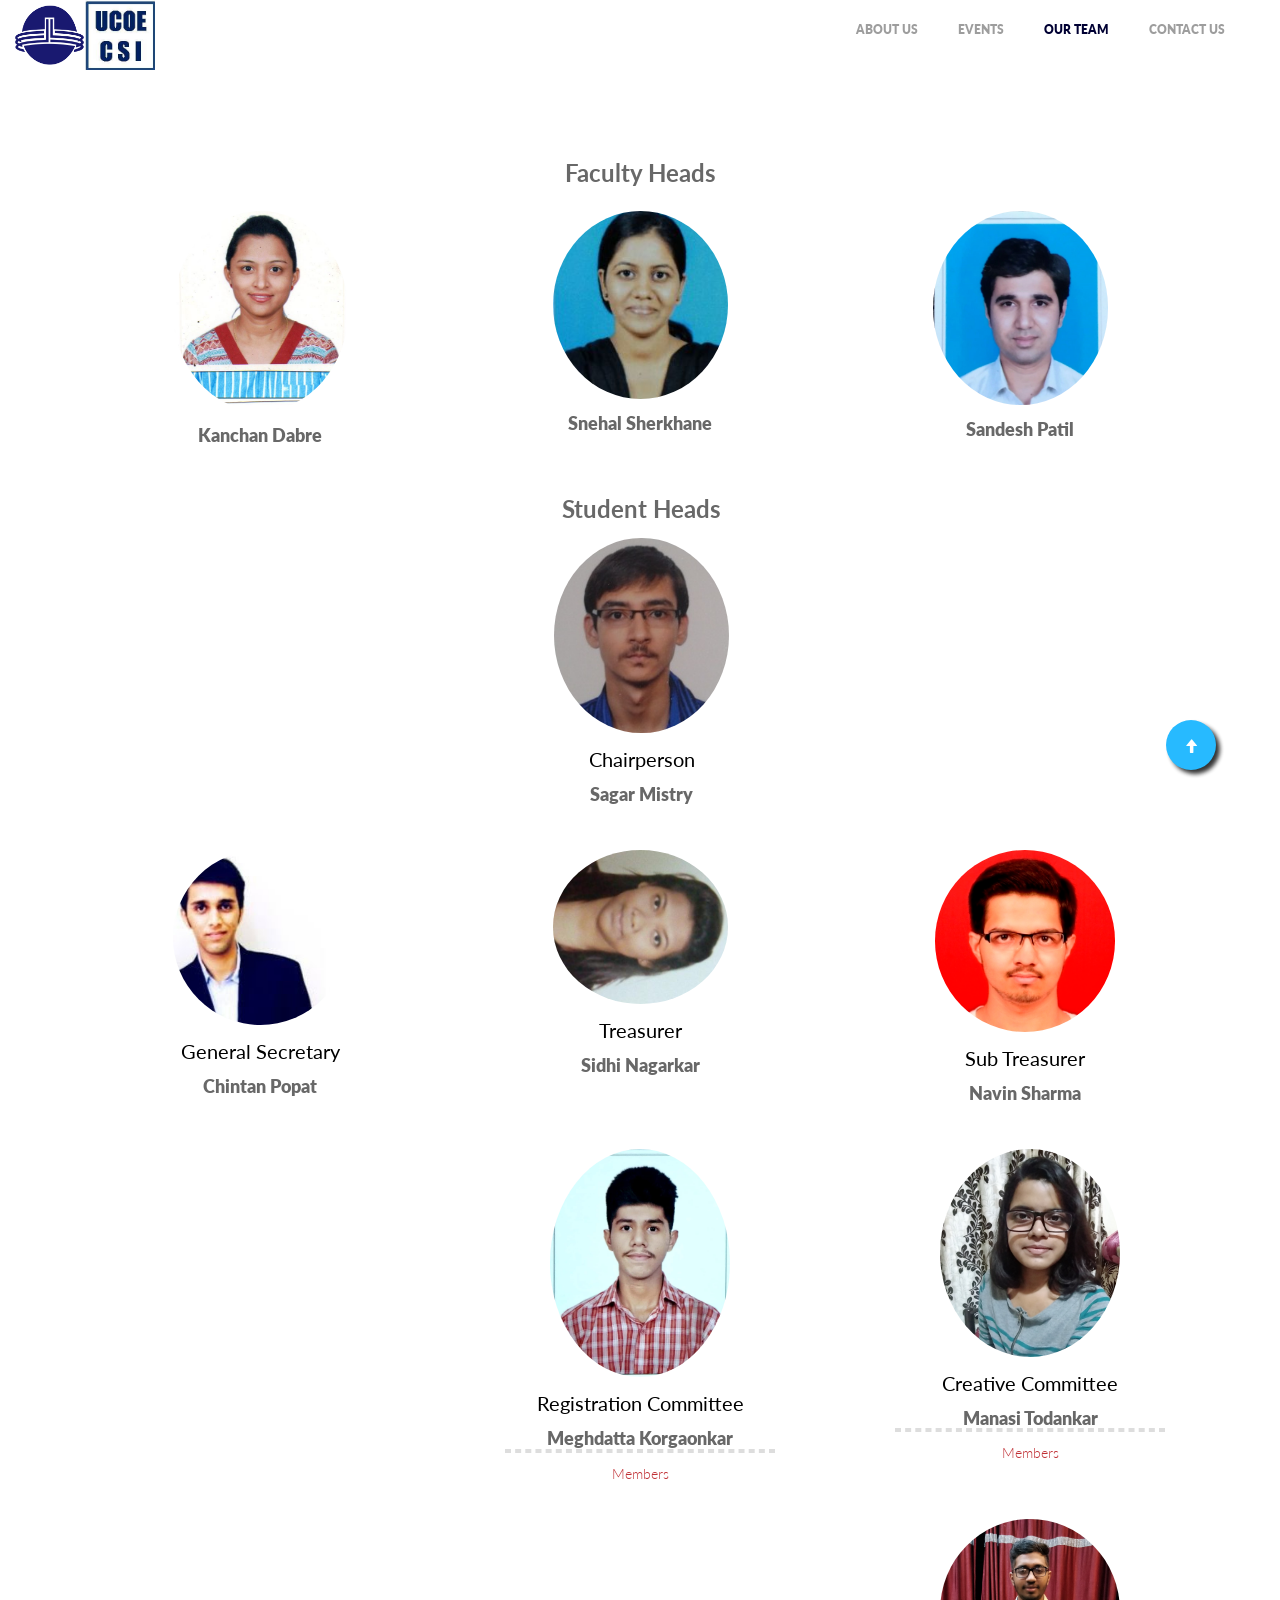
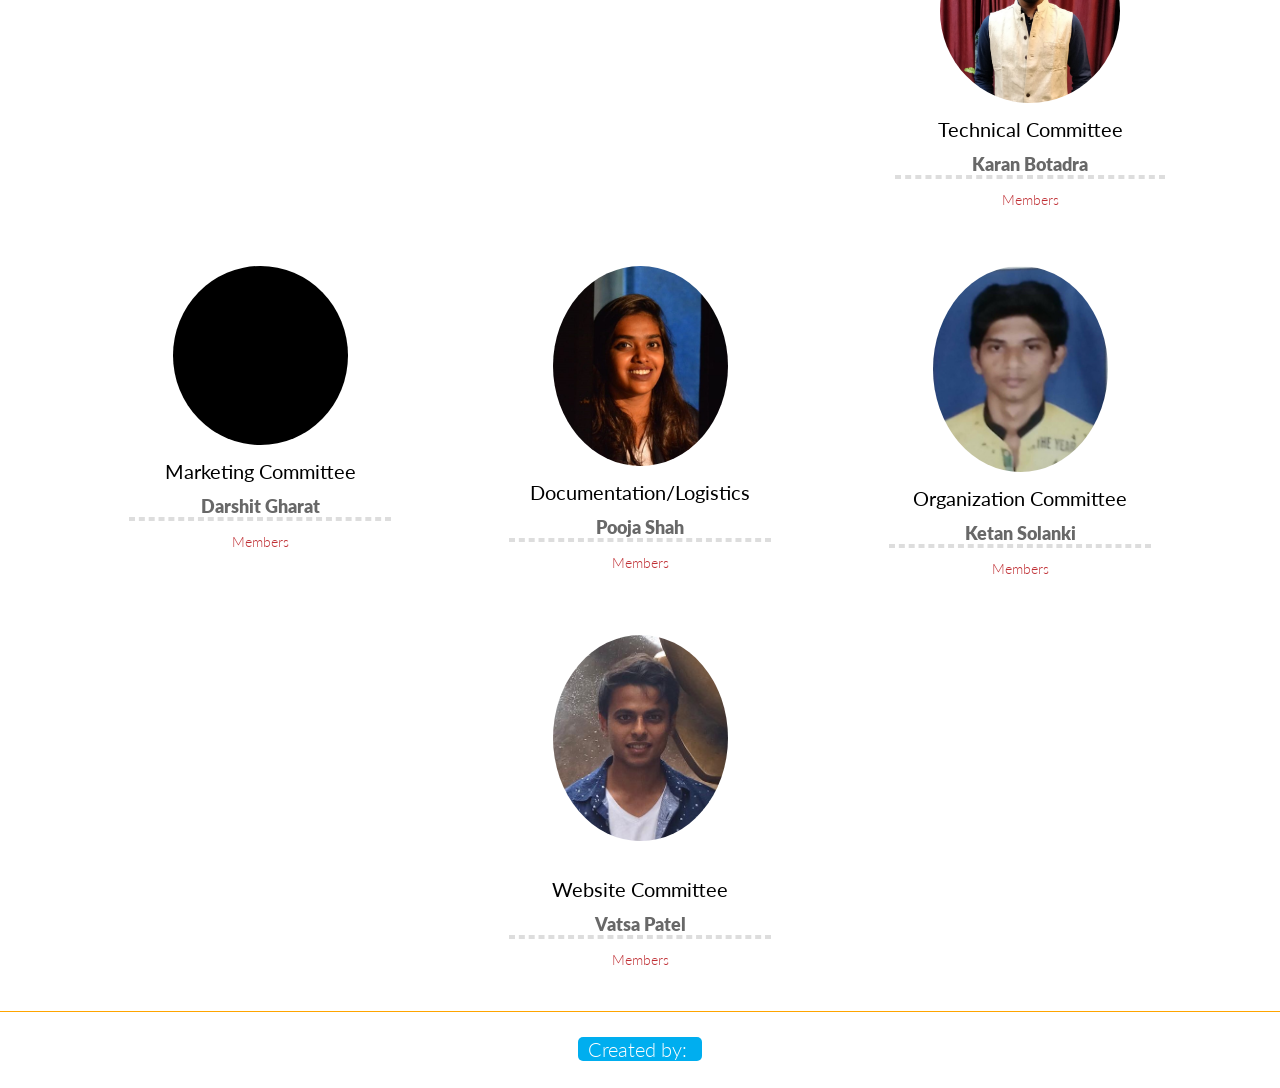
==== aboutuscsi.html @ bcb206ca "Initial commit" ====
<!DOCTYPE html>
<html lang="en">

<head>
    <meta charset="utf-8">
    <meta name="viewport" content="width=device-width, initial-scale=1.0">
    <meta name="description" content="">
    <meta name="author" content="">
    <title>UCOE-CSI</title>
    <link href="css/bootstrap.min.css" rel="stylesheet">
    <link href="css/font-awesome.min.css" rel="stylesheet">
    <link href="css/animate.min.css" rel="stylesheet">
    <link href="css/lightbox.css" rel="stylesheet">
    <link href="css/main.css" rel="stylesheet">
    <link href="css/responsive.css" rel="stylesheet">

    
    <link rel="shortcut icon" href="images/ico/favicon.ico">
    <link rel="apple-touch-icon-precomposed" sizes="144x144" href="images/ico/apple-touch-icon-144-precomposed.png">
    <link rel="apple-touch-icon-precomposed" sizes="114x114" href="images/ico/apple-touch-icon-114-precomposed.png">
    <link rel="apple-touch-icon-precomposed" sizes="72x72" href="images/ico/apple-touch-icon-72-precomposed.png">
    <link rel="apple-touch-icon-precomposed" href="images/ico/apple-touch-icon-57-precomposed.png">
</head>
<!--/head-->

<body>
    <header id="header">

        </div>
        <div class="navbar navbar-inverse" role="banner">
            <div class="container">
                <div class="navbar-header">
                    <button type="button" class="navbar-toggle" data-toggle="collapse" data-target=".navbar-collapse">
                        <span class="sr-only">Toggle navigation</span>
                        <span class="icon-bar"></span>
                        <span class="icon-bar"></span>
                        <span class="icon-bar"></span>
                    </button>

                    <a class="navbar-brand" href="index.html">
                      <h1><img src="images/logo4.png" alt="logo" height="70px" width="70px"><img src="images/logo2.jpg" alt="logo" height="70px" width="70px"></h1>
                    </a>

                </div>
                <div class="collapse navbar-collapse">
                    <ul class="nav navbar-nav navbar-right">
                        <li><a href="index.html">About Us</a></li>
                        
                        <li class="dropdown"><a href="pastevent.html">Events </a>
                            
                        </li>
                        <li class="active"><a href="aboutuscsi.html">Our Team</a></li>
                        <li><a href="index.html#ss">Contact Us</a></li>
                    </ul>
                </div>
               

            </div>
        </div>
    </header>
    <!--/#header-->

    <div class="container">
        <div class="portfolio-items">
            <center>
				<h1><b>Faculty Heads</b></h1>
            </center>
            <div class="col-sm-4 portfolio-item branded logos">
                <div class="portfolio-wrapper">
                    <div class="portfolio-single">
                        <div class="portfolio-thumb">
                            <img src="images/aboutus/dabre.jpg" class="img-responsive" alt="">
                        </div>
                        <div class="portfolio-view">
                          
                        </div>
                    </div>
                    <div class="portfolio-info">
                      <h2>Kanchan Dabre</h2>
                    </div>
                </div>
            </div>
            <div class="col-sm-4 portfolio-item branded logos">
                <div class="portfolio-wrapper">
                    <div class="portfolio-single">
                        <div class="portfolio-thumb">
                            <img src="images/aboutus/snehal.jpg" class="img-responsive" alt="">
                        </div>
                        <div class="portfolio-view">
                          
                        </div>
                    </div>
                    <div class="portfolio-info">
                        <h2>Snehal Sherkhane</h2>
                    </div>
                </div>
            </div>
            <div class="col-sm-4  portfolio-item design logos">
                <div class="portfolio-wrapper">
                    <div class="portfolio-single">
                        <div class="portfolio-thumb">
                            <img src="images/aboutus/sandesh.jpg" class="img-responsive" alt="">
                        </div>
                      <div class="portfolio-view">
                          
                     </div>
                    </div>
                    <div class="portfolio-info">
                      <h2>Sandesh Patil</h2>
                    </div>
                </div>
            </div>
        </div>

        <hr class="line">

        <!--chairperson-->

        <div class="col-sm-4  portfolio-item design logos" id="cp">
            <center>
				<h1><b>Student Heads</b></h1>
            </center>
            <div class="portfolio-wrapper">
                <div class="portfolio-single">
                    <div class="portfolio-thumb">
                      <img src="images/aboutus/sagar.jpg" class="img-responsive" alt="">
                    </div>
                    <div class="portfolio-view"> </div>
                </div>
                <div class="portfolio-info">
                    <h3>Chairperson</h3>
                    <h2>Sagar Mistry</h2>
                </div>
            </div>
        </div>

        <!--cp ends-->
        <!--team level1 starts-->

        <div class="portfolio-items">
            <div class="col-sm-4 col-md-4 portfolio-item branded logos">
                <div class="portfolio-wrapper">
                    <div class="portfolio-single">
                        <div class="portfolio-thumb">
                            <img src="images/aboutus/chintan.jpg" class="img-responsive" alt="">
                        </div>
                        <div class="portfolio-view"> </div>
                    </div>
                    <div class="portfolio-info">
                        <h3>General Secretary</h3>
                        <h2>Chintan Popat</h2>
                    </div>
                </div>
            </div>

            <div class="col-sm-4 col-md-4 portfolio-item design logos">
                <div class="portfolio-wrapper">
                    <div class="portfolio-single">
                        <div class="portfolio-thumb">
                            <img src="images/aboutus/sidhi.jpg" class="img-responsive" alt="">
                        </div>
                        <div class="portfolio-view"> </div>
                    </div>
                    <div class="portfolio-info">
                        <h3>Treasurer</h3>
                        <h2>Sidhi Nagarkar</h2>
                    </div>
                </div>
            </div>
</div>

        <!--team level1 ends ends-->
        <!--team level2starts-->
        <div class="row" >
            <!--row starts-->
            <div class="portfolio-items">
<div class="col-sm-4 col-md-4  portfolio-item branded logos">
          <div class="portfolio-wrapper">
                        <div class="portfolio-single">
                            <div class="portfolio-thumb">
                                <img src="images/aboutus/navin.jpg" class="img-responsive" alt="">
                            </div>
                            <div class="portfolio-view"> </div>
                        </div>
                        <div class="portfolio-info">
                          <h3>Sub Treasurer</h3>
                          <h2>Navin Sharma</h2>
                          <div class="text-container"> </div>
                        </div>
                    </div>
                </div>
<div class="col-sm-4 col-md-4">&nbsp;</div>
                <div class="col-sm-4 col-md-4  portfolio-item branded logos">
                    <div class="portfolio-wrapper">
                        <div class="portfolio-single">
                            <div class="portfolio-thumb">
                                <img src="images/aboutus/megh.jpg" class="img-responsive" alt="">
                            </div>
                            <div class="portfolio-view"> </div>
                        </div>
                        <div class="portfolio-info">
                          <h3>Registration Committee</h3>
                          <h2>Meghdatta Korgaonkar</h2>
                            <div class="text-container">
                                <div class="text-content short-text">
                                  <h6> Aash Rajiv Jain</h6>
                                  <h6> Reddy pratham ashok</h6>
                                </div>
                                <div class="show-more">
                                    <a href="#">Members</a>
                                </div>
                            </div>
                        </div>
                    </div>
                </div>
              <div class="col-sm-4 col-md-4  portfolio-item branded logos">
                  <div class="portfolio-wrapper">
                    <div class="portfolio-single">
                      <div class="portfolio-thumb"> <img src="images/aboutus/manasi.jpg" class="img-responsive" alt=""> </div>
                      <div class="portfolio-view"> </div>
                    </div>
                    <div class="portfolio-info">
                      <h3>Creative Committee</h3>
                      <h2>Manasi Todankar</h2>
                      <div class="text-container">
                        <div class="text-content short-text">
                          <h6> Deesha Gavand</h6>
                          <h6> Prasad Nikumbh</h6>
                        </div>
                        <div class="show-more"> <a href="#">Members</a> </div>
                      </div>
                    </div>
                  </div>
                </div>
              <div class="col-sm-4 col-md-4  portfolio-item branded logos">
                  <div class="portfolio-wrapper">
                    <div class="portfolio-single">
                      <div class="portfolio-thumb"> <img src="images/aboutus/karan.jpg" class="img-responsive" alt=""></div>
                      <div class="portfolio-view"> </div>
                    </div>
                    <div class="portfolio-info">
                      <h3>Technical Committee</h3>
                      <h2>Karan Botadra</h2>
                      <div class="text-container">
                        <div class="text-content short-text">
                          <h6> Harshil Chheda</h6>
                          <h6> Keval Morakhiya</h6>
                          <h6> Jignesh Kotadiya</h6>
                          <h6> Raj Shah</h6>
                        </div>
                        <div class="show-more"> <a href="#">Members</a></div>
                      </div>
                    </div>
                  </div>
                </div>
            </div>
        </div>
        <!-- row ends-->
        <!--team level2 ends ends-->
        <!--team level3 starts-->
        <div class="portfolio-items">
<div class="col-sm-4  portfolio-item design logos">
        <div class="portfolio-wrapper">
                    <div class="portfolio-single">
                        <div class="portfolio-thumb">
                            <img src="images/aboutus/black.jpg" class="img-responsive" alt="">
                        </div>
                        <div class="portfolio-view"> </div>
                    </div>
                    <div class="portfolio-info">
                      <h3>Marketing Committee</h3>
                      <h2>Darshit Gharat</h2>
                        <div class="text-container">
                            <div class="text-content short-text">
                              <h6>Anushri Shetty</h6>
                              <h6>Rahul Limbachiya</h6>
                              <h6>Pavan Chaudhari</h6>
                            </div>
                            <div class="show-more">
                                <a href="#">Members</a>
                            </div>
                        </div>
                    </div>
      </div>
          </div>
<div class="col-sm-4  portfolio-item design logos">
  <div class="portfolio-wrapper">
    <div class="portfolio-single">
      <div class="portfolio-thumb"> <img src="images/aboutus/pooja.jpg" class="img-responsive" alt=""> </div>
      <div class="portfolio-view"> </div>
    </div>
    <div class="portfolio-info">
      <h3>Documentation/Logistics</h3>
      <h2>Pooja Shah</h2>
      <div class="text-container">
        <div class="text-content short-text">
          <h6>Harsh Raval</h6>
          <h6>Nilang Trivedi</h6>
          <h6>Devanshi Shah</h6>
        </div>
        <div class="show-more"> <a href="#">Members</a> </div>
      </div>
    </div>
  </div>
</div>
<div class="col-sm-4  portfolio-item design logos">
  <div class="portfolio-wrapper">
    <div class="portfolio-single">
      <div class="portfolio-thumb"> <img src="images/aboutus/ketan.jpg" class="img-responsive" alt=""></div>
<div class="portfolio-view"> </div>
    </div>
    <div class="portfolio-info">
      <h3>Organization Committee</h3>
      <h2>Ketan Solanki</h2>
      <div class="text-container">
        <div class="text-content short-text">
          <h6>Agasti Rao</h6>
          <h6>Mayur Girdhar</h6>
          <h6>Sood Jaskirat Inderpal</h6>
        </div>
        <div class="show-more"> <a href="#">Members</a></div>
      </div>
    </div>
  </div>
</div>
<div class="col-sm-4  portfolio-item design logos col-md-offset-4">
  <div class="portfolio-wrapper">
    <div class="portfolio-single">
      <div class="portfolio-thumb"> <img src="images/aboutus/vats.jpg" class="img-responsive" alt=""></div>
      <div>&nbsp;</div>
      <div class="portfolio-view"> </div>
    </div>
    <div class="portfolio-info">
      <h3>Website Committee</h3>
      <h2>Vatsa Patel</h2>
      <div class="text-container">
        <div class="text-content short-text">
          <h6>Yash Maniar</h6>
          <h6>Ankita Mitrani</h6>
          <h6>Chirag Mehta</h6>
        </div>
        <div class="show-more"> <a href="#">Members</a></div>
      </div>
    </div>
  </div>
</div>
      </div>
        <!--team level3 ends ends-->
        <!--doc-->
        <!--doc ends-->

    </div>
    <div class="footer">
        <div class="tool">
            &nbsp;&nbsp;Created by: &nbsp;&nbsp;  
            <span class="tooltext">
                <div class="portfolio-wrapper">
                    <div class="portfolio-single">
                        <div class="portfolio-thumb">
                            <img src="images/aboutus/yashh.jpg" class="img-responsive" alt="">
                        </div>
                        <div class="portfolio-view">
                            <ul class="nav nav-pills">
                               
                            </ul>
                        </div>
                    </div>
                    <div class="portfolio-info">
                        <h4></h4>
                        <h2>Yash Maniar</h2>
                       
                    </div>
                </div>
           </span>
        </div>
    </div>
	<div  id="testing"><span class="glyphicon glyphicon-arrow-up" id="top"></span></div>
    <script type="text/javascript" src="js/jquery.js"></script>
    <script type="text/javascript" src="js/bootstrap.min.js"></script>
    <script type="text/javascript" src="js/jquery.isotope.min.js"></script>
    <script type="text/javascript" src="js/lightbox.min.js"></script>
    <script type="text/javascript" src="js/wow.min.js"></script>
    <script type="text/javascript" src="js/main.js"></script>
</body>

</html>
---- css/main.css ----
/*
  Theme Name: Triangle
  Theme Uri: http://designscrazed.org/
  Author: Allie
  Author Uri: http://designscrazed.org/
  Description: Creative Site Template
  Version: 1.1
  */

  @import url(http://fonts.googleapis.com/css?family=Lato:100,300,400,700);
  @import url(http://fonts.googleapis.com/css?family=Open+Sans:300italic,400italic,600italic,700italic,400,300,600,700);
  @import url(http://fonts.googleapis.com/css?family=Noto+Sans:400,700);

  body {
    background: #fff;
    font-family: 'Lato', sans-serif;
    font-weight: 300;
    font-size: 14px;
    line-height: 22px;
    color: #000;
  }

  html {
    height: 100%;
  }


  a{
    color:#C03035;
  }

  a:hover {
    outline: none;
    text-decoration:none;
    color:#4fcccd;
  }

  a:focus {
    outline:none;
    outline-offset: 0;
  }

  a {
    -webkit-transition: 300ms;
    -moz-transition: 300ms;
    -o-transition: 300ms;
    transition: 300ms;
  }


  ul {
    list-style: none;
  }

  h1, h2, h3, h4, h5, h6 {
    font-family: 'Lato', sans-serif;
    font-weight: 300;
  }

  h1{
    color: #686868;
  }

  h2{
    font-size: 24px;
    color: #686868;
  }

  h3{
    font-size: 18px;
  }

  .overflow{
    overflow: hidden;
  }

  .uppercase{
    text-transform: uppercase;
  }

  .btn-common {
    font-size: 14px;
    color: #0099ae;
    border: 1px solid #0099ae;
    font-family: 'Open Sans', sans-serif;
    font-weight: 300;
    padding: 10px 25px;
  }
  
  #action {
   margin-top:80px;
  }


  #action .col-sm-5{
    position: absolute;

top:0;
    height: 100%;
    right: 0;
	
  }


  .btn-common:hover, 
  .btn-common:focus{
    outline: none;
    background: none;
    box-shadow: none;
    color: #01707f;
    border-color:#01707f;
  }

  .align-right{
    text-align: right;
  }

  .inline{
    display: inline-block;
  }

  .padding{
    padding: 65px 0;
  }

  .padding-bottom{
    padding-bottom: 65px;
  }

  .padding-top{
    padding-top: 90px;
  }

  .padding-right{
    padding-right: 80px;
  }

  .padding-left{
    padding-left: 80px;
  }

  .margin-bottom{
    margin-bottom: 35px;
  }

     .carousel-indicators.visible-xs {
      height: 20px;
      margin: 0;
      padding: 0;
      position: absolute;
      top: -35px;
      width: 100%;
      left: 0;
    }

  .carousel-indicators.visible-xs li {
    border-color: #D29948;
    border-width: 2px;
    height: 12px;
    margin: 0 5px 0 0;
    width: 12px;
  }

  .carousel-indicators.visible-xs li.active {
    background: rgba(210, 153, 72, 0.7);
  }


/*************************
*******Header******
**************************/


#header{


  padding: 30px 0 60px 0;
 

}

#header .navbar-inverse .container{
  width:100%;
  top: 0px;
  background-color: white;
  position: fixed;
  z-index: 999;


}

.search{
  position: absolute;
  top: 20px;
  right: 0;
  z-index: 1;
}

.search i{
  color: #00aeef;
  cursor: pointer;
  position: absolute;
  right: 10px;
  top: 2px;
}

.field-toggle{
  position: relative;
  top: 30px;
  right: 15px;
  display: none;
  height: 50px;
}

.search-form{
  padding-left: 10px;
  height: 40px;
  font-size: 18px;
  color: #818285;
  font-weight: 300;
  outline: none;
  border: 1px solid #00aeef;
  margin-top: 20px;
  border-radius: 4px;
}

.social-icons ul li{
  padding: 0 10px;

}

.social-icons ul li:last-child{
  padding-right: 0;

}

.social-icons ul li a{
  font-size: 18px;
  color: #d3d3d3;
  padding: 0;
}

.social-icons ul li a:hover .fa-facebook {
  color:#0884d5;
}

.social-icons ul li a:hover .fa-twitter {
  color:#2AA7DC;
}

.social-icons ul li a:hover .fa-google-plus {
  color:#A22523;
}

.social-icons ul li a:hover .fa-dribbble {
  color:#E94989;
}

.social-icons ul li a:hover .fa-linkedin {
  color:#006DC0;
}

.social-icons ul li a:hover,
.social-icons ul li a:focus{  
  background: none;
}

#header .navbar {
  background: #fff;
  border: 0;
  margin-bottom: 0;
}

#header .navbar-toggle{
  margin-top: 20px;
}

#header .navbar-brand{
  padding: 0;
  margin-left: 0;
}

#header .navbar-brand h1{
  padding: 0;
  margin: 0;
}

#header .navbar-nav.navbar-right >li:last-child{
  margin-right: 20px;
}

#header .navbar-nav.navbar-right >li a {
 
  font-size: 12px;
  padding: 20px;
  text-transform: uppercase;
  font-weight: 800;
}


#header .navbar-inverse .navbar-nav  li.active > a,  
#header .navbar-inverse .navbar-nav  li.active > a:focus, 
#header .navbar-nav.navbar-right li > a:hover,
.navbar-inverse .navbar-nav > .open > a {
  background-color: inherit;
  border: 0;
  color: #000033;
}


/*  Dropdown menu*/

ul.sub-menu {
  display: none;
  list-style: none;
  padding: 0;
  margin: 0;
}

#header .navbar-nav li ul.sub-menu li a{
  color: #818285;
  padding: 5px 0;
  font-size: 13px;
  display: block;
  text-transform: capitalize;
}

#header .navbar-nav li ul.sub-menu li .active{
  background: #00aeef;
  color: #fff;
  position: relative;
}

#header .navbar-nav li ul.sub-menu li .active i{
  position: absolute;
  font-size: 56px;
  top: -13px;
  color: #0884d5;
}

#header .navbar-nav li ul.sub-menu li .active .fa-angle-right{
  left: -3px;
}

#header .navbar-nav li ul.sub-menu li .active .fa-angle-left{
  right: -3px;
}

#header .navbar-nav li ul.sub-menu li a:hover,
#header .navbar-nav li ul.sub-menu li a:focus{
  background: #00aeef;
  color: #fff;
}

.fa-angle-down{
  padding-left: 5px; 
}

.scaleIn {
  -webkit-animation-name: scaleIn;
  animation-name: scaleIn;
}

@-webkit-keyframes scaleIn {
  0% {
    opacity: 0;
    -webkit-transform: scale(0);
    transform: scale(0);
  }

  100% {
    opacity: 1;
    -webkit-transform: scale(1);
    transform: scale(1);
  }
}

@keyframes scaleIn {
  0% {
    opacity: 0;
    -webkit-transform: scale(0);
    -ms-transform: scale(0);
    transform: scale(0);
  }

  100% {
    opacity: 1;
    -webkit-transform: scale(1);
    -ms-transform: scale(1);
    transform: scale(1);
  }
}


/*************************
*******Footer******
**************************/

#footer {
  padding-bottom: 10px;
}

#footer h1{
  margin-bottom: 65px;
  margin-top: 36px;
}

#footer .bottom-separator {
  margin-bottom: 60px;
}

#message {
  height: 110px;
  resize: none;
}

.bottom > h2 {
  margin-top: 0;
  margin-bottom: 26px;
}

.bottom .media-body h3 {
  margin-top: 0;
  padding-left: 25px;
}

.bottom .media-body h3 a{
  color: #ea2c00;
}

.testimonial .media{
  margin-top: 0;
  margin-bottom: 25px;
}

.testimonial .media>.pull-left{
  margin-right: 25px;
}

.testimonial .media>.pull-left img{
  margin-top: 6px;
}

.testimonial .media .media-body blockquote{
  padding-left: 25px;
  padding-right: 30px;
  position: relative;
  border-left: 0;
  margin-bottom: 0;
}

.testimonial .media .media-body blockquote:before{
  position: absolute;
  left: 5px;
  top: 8px;
  content: '"';
  font-size: 40px;
  color: #ea2c00;
  font-family: 'Noto Sans', sans-serif;
  transform:rotate(180deg);
  -ms-transform:rotate(180deg); /* IE 9 */
  -webkit-transform: rotate(180deg); /* Opera, Chrome, and Safari */
  line-height: 0;
}

.testimonial .media .media-body blockquote:after{
  position: absolute;
  right: 30px;
  bottom: 14px;
  content: '"';
  font-size: 40px;
  color: #ea2c00;
  font-family: 'Noto Sans', sans-serif;
  line-height: 0;
}

.contact-info.bottom {
  /*padding-left: 25px;*/
  text-align: center ;
  /*align-content: center ;
  align-self: center;
  position: relative;
  margin:0 auto;*/

  
}

.bottom > address {
  line-height: 22px;
  margin-bottom: 40px;
}

.form-control {
  border: 1px solid #eaeaea;
  font-weight: 300;
  outline: none;
  box-shadow: none;
  height: 40px;
}

.form-control:hover, 
.form-control:focus{
  border-color: #4fcccd;
  outline: none;
  box-shadow: none;
}

.btn-submit {
  width: 100%;
  background-color: #4fcccd;
  color: #fff;
  font-size: 14px;
  font-weight: 300;
  letter-spacing: 5px;
  text-transform: uppercase;
  border-radius: 3px;
  margin-top: 5px;
  border-bottom: 3px solid #2f9697;
  box-shadow: none;
  padding: 10px;
}

.btn-submit:hover, 
.btn-submit:focus{
  color: #fff;
  outline: none;
  box-shadow: none;
  opacity: .8;
}

.copyright-text{
  margin-top: 70px;
  color: #fff;
  font-size: 16px;  
  padding-bottom: 15px;
}

.copyright-text a {
  color: #3e848a
}

.copyright-text p {
  margin-bottom: 0;
}

/*************************
*******Home Page******
**************************/
#home-slider {
 background: url(../images/ucoe-slide1.jpg) 0 100% repeat-x;
  position: relative;
  background-attachment: fixed;
   margin-top:-5%;
}

#home-slider .main-slider {
  position: relative;
  height: 450px;
 
}

#home-slider .slide-text{
  position: absolute;
text-align: center;
top:15%;
font-weight: 500;
font-size: 90%; 
  width: 100%;
}

.animate-in .slide-text {
  -webkit-animation: fadeInLeftBig 700ms cubic-bezier(0.190,1.000,0.220,1.000) 200ms both;
  animation: fadeInLeftBig 700ms cubic-bezier(0.190,1.000,0.220,1.000) 200ms both;
}

#home-slider .slider-hill {
  position: absolute;
  right: 0;
  bottom: 0;
}

.animate-in .slider-hill {
  -webkit-animation: bounceInDown 1000ms ease-in-out 200ms both;
  animation: bounceInDown 1000ms ease-in-out 200ms both;
}

#home-slider .slider-house {
  position: absolute;
  right: 110px;
  bottom: -30px;
}

.animate-in .slider-house {
  -webkit-animation: bounceInDown 500ms ease-in-out 800ms both;
  animation: bounceInDown 500ms ease-in-out 800ms both;
}

#home-slider .slider-sun {
  position: absolute;
  right: 365px;
  bottom: 100px;
}

.animate-in .slider-sun {
  -webkit-animation: scaleIn 500ms ease-in-out 1200ms both;
  animation: scaleIn 500ms ease-in-out 1200ms both;
}

#home-slider .slider-birds1 {
  position: absolute;
  right: 470px;
  bottom: 75px;
}

.animate-in .slider-birds1 {
  -webkit-animation: fadeInLeft 500ms ease-in-out 1200ms both;
  animation: fadeInLeft 500ms ease-in-out 1200ms both;
}

#home-slider .slider-birds2 {
  position: absolute;
  right: 40px;
  bottom: 150px;
}

.animate-in .slider-birds2 {
  -webkit-animation: fadeInRight 500ms ease-in-out 1200ms both;
  animation: fadeInRight 500ms ease-in-out 1200ms both;
}


#home-slider h1{
  margin-top: 100px;
  margin-bottom: 25px;
}

#home-slider .btn-common {
  margin-top: 20px;
}

#home-slider .preloader {
  position: absolute;
  left: 0;
  top: 0;
  bottom: -30px;
  right: 0;
  background: #fafafa;
  text-align: center;
}

#home-slider .preloader > i {
  font-size: 48px;
  height: 48px;
  line-height: 48px;
  color: #00aeef;
  position: absolute;
  left: 50%;
  margin-left: -24px;
  top: 50%;
  margin-top: -24px;
}

#action {
  background-image: url(../images/home/tour-bg.png);
  background-color: #fbfafa;
  background-repeat: repeat-x;
  height: 157px;
  background-position: center;
  display: table;
  position: static;
  width: 100%;
}

.vertical-center{
  display: table-cell;
  vertical-align: middle;
  width: 100%;
  position: statice;
}


.single-service{
  overflow: hidden;
  display: block;
}

.single-service img {
  margin-bottom: 35px;
}

.single-service .fold {
  margin-bottom: 35px;
}

.single-service h2 {
  margin-top: 0;
  margin-bottom: 15px;
}

.single-service p {
  padding: 0 48px;
}

.action h1{
  margin-top: 0;
}

.action p{
  font-size: 18px;
  margin-bottom: 0;
  font-weight: 300;
}

.action .btn-common{
  margin-top: 55px;
  float: left;
}

.title {
  color: #404040;
  font-weight: 500;
 margin-top:-20px;
}

.single-features {
  overflow: hidden;
  padding-top: 65px;
  padding-bottom: 40px;
}

.single-features .col-sm-6 {
  margin-top: 50px;
}

.single-features:last-child {
  padding-bottom: 95px;
  padding-top: 0;
}

.single-features h2{
  margin-bottom: 15px;
}

#clients{
  padding-bottom: 45px;
}

.clients {
  margin-bottom: 45px;
}

.clients img {
  display: inline-block;
}

.clients-logo {
  overflow: hidden;
  margin-bottom: 10px;
}



/*************************
*******About Us Page******
**************************/

#action , 
#page-breadcrumb{
  position: relative;
}

#page-breadcrumb {
  background-image: url(../images/home/tour-bg.png);
  background-color: #fbfafa;
  background-repeat: repeat-x;
  height: 130px;
  background-position: center;
  display: table;
  position: static;
  width: 100%;
}

#team {
  padding: 85px 0;
}

#team-carousel {
  margin-top: 80px;
}
.carousel-inner h2{
	color: #000033;
	font-weight: 600;
	
}
#company-information .padding-top{
  padding-top: 172px;
  
}

.single-service img {
  height: 85px;
}

.tour-button {
  background-image: url(../images/tropy.png);  
  height: 100%;
  background-repeat: no-repeat;
  position: absolute;
  width: 100%;
  left: 0;
  background-position: 151px 4px;
}

.about-image {
  padding:90px 90px 0;
}

.team-single {
  position: relative;
}

.person-thumb {
  position: relative;
}



.social-profile {
  background: none repeat scroll 0 0 rgba(137, 97, 46, 0.8);
  display: none;
  position: absolute;
  text-align: center;
  top: 0;
    -webkit-transition: all 0.9s ease;
  -moz-transition: all 0.9s ease;
  -ms-transition: all 0.9s ease;
  -o-transition: all 0.9s ease;
  transition: all 0.9s ease;transition: all 0.9s ease 0s;
  width: 100%;
  height: 100%;
}

.team-single:hover .social-profile{
  background:rgba(112, 35, 64, 0.9);
  display: block;
  -webkit-animation: fadeInUp 400ms;
  animation: fadeInUp 400ms;
  -webkit-transition: all 0.9s ease;
  -moz-transition: all 0.9s ease;
  -ms-transition: all 0.9s ease;
  -o-transition: all 0.9s ease;
  transition: all 0.9s ease;
}

.social-profile .nav-pills {
  display: inline-block;
  margin-top: -26px;
  padding: 0;
  position: relative;
  top: 50%;
}

.social-profile .nav-pills li {
  display: inline-block;
  margin: 0 5px;
}

.social-profile .nav-pills li a {
  color: #fff;
  border: 1px solid #fff;
  width: 40px;
  height: 40px;
  line-height: 40px;
  text-align: center;
  padding: 0;
  border-radius: 40px;
  -webkit-transition: all 0.9s ease;
  transition: all 0.9s ease;
}

.social-profile .nav-pills li a:hover {
  color: #702340;
  border-color: #702340;
}

.person-info h2 {
  font-weight: 300;
  margin-bottom: 5px;
}

.person-info h3 {
  font-size: 16px;
  color: #686868;
  font-weight: 300;
  margin-top: 0;
  margin-bottom: 0;
}

.team-carousel-control {
  position: absolute;
  top: 36%;
  width: 13px;
  height: 16px;
  text-indent: -9999999px;
  -webkit-transition: all 0.9s ease;
  -moz-transition: all 0.9s ease;
  -ms-transition: all 0.9s ease;
  -o-transition: all 0.9s ease;
  transition: all 0.9s ease;
}

.right.team-carousel-control {
  right: -50px;
  background-image: url(../images/aboutus/right.png);
}

.left.team-carousel-control {
  left: -50px;
  background-image: url(../images/aboutus/left.png);
}

.team-carousel-control:hover{
  background-position: 0 -18px;
  -webkit-transition: all 0.5s ease;
  -moz-transition: all 0.5s ease;
  -ms-transition: all 0.5s ease;  
  -o-transition: all 0.5s ease;
  transition: all 0.5s ease;
}

.count h1{
  font-size: 60px;
  color: #00aeef;
}

.count h3{
  font-size: 16px;
}

.progress .progress-bar.six-sec-ease-in-out {
  -webkit-transition: width 1s ease-in-out;
  -moz-transition: width 1s ease-in-out;
  -ms-transition: width 1s ease-in-out;
  -o-transition: width 1s ease-in-out;
  transition:  width 1s ease-in-out;
}

.top-zero{
  margin-top: 0;
}

h3.top-zero{
  font-size: 20px;
}

#company-information .about-us h2{
  margin-bottom: 45px;
}

.single-skill h3{
  font-size: 16px;
}

.progress{
  height: 30px;
  box-shadow: none;
  -webkit-box-shadow: none;
}

.progress-bar{
  line-height: 30px;
  box-shadow: none;
  -webkit-box-shadow: none;
}

.progress-bar.progress-bar-primary{
  background: #00aeef;
}



/*************************
*******Service Page******
**************************/
#recent-projects{
  padding: 85px 0;
}

.recent-projects .team-single{
  height: 355px;
}

.recent-projects p.padding-bottom{
  padding-bottom: 50px;
}

.choose{
  padding-top: 30px;
}

#company-information.choose .padding-top{
  padding-top: 50px;
}

#company-information h2{
  margin-bottom: 25px;
  margin-top: 0;
}

ul.elements{
  list-style: none;
  margin: 0;
  padding: 0;
}

ul.elements li{
  margin: 6px 0;
}

ul.elements li > i{
  color:#C03035;
  display: inline-block;
  margin-right: 10px;
}

#company-information h1.margin-bottom{
  margin-bottom: 26px;
}

/*************************
*******Portfolio Default**
**************************/

.portfolio-single {
  position: relative;
}

.portfolio-thumb {
  position: relative;
  margin-top: 15px;
}

.portfolio-thumb img {
  width: 100%;
}


.portfolio-single:hover .portfolio-view{
  display: block;
  -webkit-animation: fadeInUp 400ms;
  animation: fadeInUp 400ms;
}

#portfolio .row{
  margin-left: -10px;
  margin-right: -10px;
}
/*yags code starts*/
.portfolio-thumb .img-responsive
{
    vertical-align: middle;
  border-radius: 100%;
  height: 100%;
  width: 50%;
  margin-left:25%;
  
}
/*yags code sends*/
.portfolio-view {
  display: none;
  position: absolute;
  top: 0;
  height: 100%;
  background:rgba(255, 255, 255, 0.3);
  width: 50%;
  text-align: center;
   border-radius: 100%;
   vertical-align: middle;
    margin-left:25%;
   

 
}

.portfolio-view .nav-pills {
  padding: 0;
  display: inline-block;
  margin-top: -26px;
  top: 50%;
  position: relative;
}

.portfolio-view .nav-pills li {
  display: inline-block;
  margin: 0 5px;
}

.portfolio-view .nav-pills li a {
  color: #fff;
  border: 1px solid #fff;
  width: 40px;
  height: 40px;
  line-height: 38px;
  text-align: center;
  padding: 0;
  border-radius: 40px;
  -webkit-animation: scaleIn 400ms linear 100ms both;
  animation: scaleIn 400ms linear 100ms both;
  -webkit-transition: all 0.9s ease;
  transition: all 0.9s ease;
}

.portfolio-view .nav-pills li a:hover {
  color: #702340;
  border-color: #702340;
  -webkit-transition: all 0.9s ease;
  transition: all 0.9s ease;
  overflow: hidden;
}

.portfolio-info {
  overflow: hidden;
  margin-bottom: 30px;
}

.portfolio-info h3 {
  font-size: 20px;
  margin: 15px 0 0;
  text-align:center;
  font-weight:400;
 /* margin-left:25%;*/
  
}
.portfolio-info h2 {
  font-size: 18px;
  font-weight:800;
  margin: 15px 0 0;
  text-align:center;
 /* margin-left:25%;*/
  
}
.portfolio-filter {
  margin: 80px 0;
  padding: 0;
}

.portfolio-filter li {
  display: inline-block;
  position: relative;
}

.portfolio-filter li a {
  border-radius: 0;
  color: #686868;
  font-size: 18px;
  font-weight: 300;
  padding: 0 25px;
  text-transform: capitalize;
  border: none;
}

.portfolio-filter li .active{
  background: transparent;
  box-shadow: none;
  -webkit-box-shadow: none;
}

.portfolio-filter li a:hover, 
.portfolio-filter li a:focus,
.portfolio-filter li a.active {
  background: transparent;
  box-shadow: none;
  -webkit-box-shadow: none;
}

.portfolio-filter li a.active:before{
  position: absolute;

  content: "";
  left: 0;
  width: 13px;
  height: 16px;
  background: url(../images/portfolio/icon.png);
  top: 5px;
}

.portfolio-pagination{
  text-align: center;
  
  padding-top: 40px;
  padding-bottom: 90px;
}

.pagination li{
  display: inline-block;
  margin: 0 10px;
}

.pagination li a{
  color: #000;
  padding: 5px 10px;
  border-radius: 5px;
  border: 1px solid #fff;
}

.pagination li:first-child a{
  background: url(../images/portfolio/left.png);
  background-repeat: no-repeat;
  text-indent: -999999999px;
  background-position: center top 10px;
  width: 32px;
  height: 36px;
  border: none;
  -webkit-transition: 300ms;
  -moz-transition: 300ms;
  -o-transition: 300ms;
  transition: 300ms;
}

.pagination li:first-child a:hover{
  background: url(../images/portfolio/left.png);
  background-position: center top -37px;
  background-repeat: no-repeat;
  -webkit-transition: 300ms;
  -moz-transition: 300ms;
  -o-transition: 300ms;
  transition: 300ms;
}

.pagination li:last-child a{
  background: url(../images/portfolio/right.png);
  background-repeat: no-repeat;
  text-indent: -999999999px;
  background-position: center top 10px;
  width: 32px;
  height: 36px;
  border: none;
  -webkit-transition: 300ms;
  -moz-transition: 300ms;
  -o-transition: 300ms;
  transition: 300ms;
}

.pagination li:last-child a:hover{
  background: url(../images/portfolio/right.png);
  background-position: center top -37px;
  background-repeat: no-repeat;
  -webkit-transition: 300ms;
  -moz-transition: 300ms;
  -o-transition: 300ms;
  transition: 300ms;
}

.pagination li a:hover,
.pagination .active a, 
.pagination a:active, 
.pagination .active a:hover,
.pagination .active a:focus, 
.pagination a:focus {
  background: transparent;
  border-color: #C03035;
  color: #C03035;
}


/*****************************
Portfolio with right sidebar
*****************************/

.sidebar h3 {
  color: #404040;
  margin-top: 0;
  border-bottom: 3px solid #ececec;
  margin-bottom: 6px;
  padding-bottom: 8px;
}

.sidebar-item{
  margin-bottom: 48px;
}

.categories .navbar-stacked li {
  border-bottom: 1px solid #ececec;
}

.categories .navbar-stacked li:last-child {
  border-bottom: 0px solid #ececec;
}

.categories .navbar-stacked li a {
  font-size: 16px;
  color: #6a6a6a;
  padding: 8px 0;
  padding-left: 0;
}

.categories .navbar-stacked li a:hover{
  background: none;
  margin-left: 20px;
  color: #0099AE;
  opacity: 1;
}

.categories .navbar-stacked li.active a{
  color: #0099AE;
  padding-left: 20px;
}

.categories .navbar-stacked li.active a:before{
  position: absolute;
  content: "";
  border-color: transparent transparent transparent #0099AE;
  border-width: 8px;
  border-style: solid;
  left: 0;
  top: 13px;
  margin-top: 0;
  z-index: 0;
  transition: all 0.3s ease 0s;
  -moz-transition: all 0.3s ease 0s;
  -webkit-transition: all 0.3s ease 0s;
  -o-transition: all 0.3s ease 0s;
}

.categories .navbar-stacked li.active a:after {
  position: absolute;
  content: "";
  border-color: transparent transparent transparent #fff;
  border-width: 6px;
  border-style: solid;
  left: 0px;
  top: 15px;
  margin-top: 0;
  z-index: 1;
  transition: all 0.3s ease 0s;
  -moz-transition: all 0.3s ease 0s;
  -webkit-transition: all 0.3s ease 0s;
  -o-transition: all 0.3s ease 0s;
}

.sidebar-item .media{
  border-bottom: 1px solid #ececec;
  padding-bottom: 10px;
  padding-top: 21px;
  margin-top: 0;
  transition: all 0.3s ease 0s;
  -moz-transition: all 0.3s ease 0s;
  -webkit-transition: all 0.3s ease 0s;
  -o-transition: all 0.3s ease 0s;    
}

.sidebar-item .media:last-child{
  border-bottom: 0px solid #ececec;  
  padding-bottom: 0; 
}

.sidebar-item .media:hover{
  border-left: 2px solid #0099AE;
  padding-left: 5px;
  transition: all 0.3s ease 0s;
  -moz-transition: all 0.3s ease 0s;
  -webkit-transition: all 0.3s ease 0s;
  -o-transition: all 0.3s ease 0s;
}

.sidebar-item .media:hover.media .media-body h4 a{
  color: #0099AE;
  transition: all 0.3s ease 0s;
  -moz-transition: all 0.3s ease 0s;
  -webkit-transition: all 0.3s ease 0s;
  -o-transition: all 0.3s ease 0s;
}

.sidebar-item .media .media-body h4 {
  margin-top: 0;
  margin-bottom: 8px;
}

.sidebar-item .media .media-body h4 a{
  color: #7d7d7d;
  font-size: 16px;
}

.sidebar-item .media .media-body p {
  color: #b4b4b4;
  font-size: 12px;
}

.tag-cloud .nav-pills{
  margin-top: 16px;
}

.tag-cloud .nav-pills li{
  margin: 0;
  margin-top: 6px;
  margin-right: 4px;
}

.tag-cloud .nav-pills li a{
  font-size: 14px;
  font-weight: 300;
  padding: 5px 15px;
  background: #bbbbbb;
  color: #fff;
  border-radius: 3px;
}

.tag-cloud .nav-pills li a:hover{
  background: #0099AE;
}

.popular ul.gallery {
  margin: 0;
  padding: 0;
  list-style: none;
  margin: 10px -8px;
}

.popular ul.gallery li {
  display: block;
  width: 33.33%;
  float: left;
  padding: 8px;
}

.popular ul.gallery li a {
  display: block;
}

.popular ul.gallery li a img {
  width: 100%;
  transition: border-radius 300ms ease-in;
  -webkit-transition: border-radius 300ms ease-in;
}

.popular ul.gallery li a img:hover {
  border-radius: 60px;
}


/* Start: Recommended Isotope styles */

/**** Isotope Filtering ****/
.isotope-item {
  z-index: 2;
}

.isotope-hidden.isotope-item {
  pointer-events: none;
  z-index: 1;
}

/**** Isotope CSS3 transitions ****/

.isotope,
.isotope .isotope-item {
  -webkit-transition-duration: 0.8s;
  -moz-transition-duration: 0.8s;
  -ms-transition-duration: 0.8s;
  -o-transition-duration: 0.8s;
  transition-duration: 0.8s;
}

.isotope {
  -webkit-transition-property: height, width;
  -moz-transition-property: height, width;
  -ms-transition-property: height, width;
  -o-transition-property: height, width;
  transition-property: height, width;
}

.isotope .isotope-item {
  -webkit-transition-property: -webkit-transform, opacity;
  -moz-transition-property: -moz-transform, opacity;
  -ms-transition-property: -ms-transform, opacity;
  -o-transition-property: -o-transform, opacity;
  transition-property: transform, opacity;
}

/**** disabling Isotope CSS3 transitions ****/
.isotope.no-transition,
.isotope.no-transition .isotope-item,
.isotope .isotope-item.no-transition {
  -webkit-transition-duration: 0s;
  -moz-transition-duration: 0s;
  -ms-transition-duration: 0s;
  -o-transition-duration: 0s;
  transition-duration: 0s;
}




/*****************************
Portfolio Details
*****************************/

#portfolio-information.padding-top{
  padding-top: 100px;
}

.project-name h2{
  margin-top: 0;
  margin-bottom: 15px;
}

#related-work .title{
  margin-bottom: 55px;
  margin-top: 10px;
}

.navbar-default {
  background: none;
  padding: 0;
}

.navbar-default li a{
  font-size: 12px;
  padding: 0;
  padding-right: 15px;
}

.navbar-default li a i{
  padding-right: 8px;
}

.navbar-default li a:hover{
  color: #0884d5;
  background: none;
}

.skills .navbar-default,
.client .navbar-default{
  margin-left: 35px;
  
}

.live-preview .btn-common{
  margin-top: 21px;
  padding: 13px 45px;
}


/*****************************
Blog Default
*****************************/

.single-blog.timeline {
  background: #FFFFFF;
  border: 1px solid #EEEEEE;
  border-bottom: 0;
  position: relative;
  padding-bottom: 0;
}

.timeline .post-content {
  padding: 20px 20px 0;
}

.post-thumb{
  margin: -1px -1px 0;
  position: relative;
  overflow: hidden;
}

.timeline .post-thumb img {
  width: 100%;
}

.post-thumb iframe{
  width: 100%;
  min-height: 270px;
  border: 0;
}

.post-overlay{
  position: absolute;
  top: 50%;
  display: none;
  width: 94px;
  height: 140px;
  margin-top: -70px;
  overflow: hidden;
}

.post-overlay span{
  position: absolute;
  left: 50%;
  bottom: 0; 
  margin-left: -60px;
  -webkit-animation: fadeInUp 400ms;
  animation: fadeInUp 400ms;
  z-index: 9;
}


.post-overlay span:before{
  position: absolute;
  bottom: 0;
  border-style: solid;
  border-width: 60px;
  content: "";
  border-color: transparent transparent #0884d5 transparent;
  z-index: -1;
  cursor: initial;
}

.post-overlay span a{
  font-size: 30px;
  color: #fff;
  background: transparent;
  padding: 0; 
  margin-left: 50px;
}

.single-blog:hover .post-overlay{
  display: block;
  -webkit-animation: fadeIn 300ms;
  animation: fadeIn 300ms;
}

.timeline-divider{
  position: relative;
  padding-top: 50px;
}

.timeline-divider:before{
  position: absolute;
  top: 0;
  content: "";
  border-left-style: solid;
  border-left-width: 1px;
  height: 100%;
  border-left-color: #0099AE;
  left: 50%;
  margin-left: -2px;
}

.timeline-blog .col-sm-6.padding-top{
  padding-top: 70px;
}

.post-content{
  padding: 20px 0;
}

.timeline-date .btn-common{
  font-size: 18px;
  color: #4a4a4a;
  font-weight: 300;
  border-radius: 0;
  padding: 17px 40px;
}

.arrow-right{
  position: relative;
}

.arrow-right:after{
  position: absolute;
  right: 1px;
  content: "";
  top: 15px;
  background: url(../images/blog/left.png);
  width: 43px;
  height: 54px;
}

.arrow-left{
  position: relative;
}

.arrow-left:before{
  position: absolute;
  left: -2px;
  content: "";
  top: 86px;
  background: url(../images/blog/right.png);
  width: 43px;
  height: 54px;
}

.post-title {
  margin-top: 0;
}

.post-title a,
.comments-number a{
  color: #686868;
}

.post-content .post-author{
  margin-top: 0;
  
}

.post-content  .post-author a{
  font-weight: 300;
  font-size: 14px;
  color: #0099AE;
}

a.read-more{
  color: #0099AE;
  font-weight: 300;
}

a.read-more:hover{
  color: #01707F
}

.post-bottom{
  border-top: 1px solid #eeeeee;
  padding-top: 10px;
  margin-top: 20px;
  margin: 20px -20px 0;
  padding: 20px 20px 0;
}


/*****************************
Blog with right sidebar
*****************************/

.single-blog{
  padding-bottom: 30px;
}

.single-blog .post-bottom{
  border-bottom: 1px solid #eeeeee;
  padding-top: 10px;
  padding-bottom: 10px;
}

.single-blog .post-overlay span{
  left: 0;
  top: 0;
  margin-left: 0;
  width: 94px;
  height: 140px;
  background: url(../images/blog/blog-arrow.png);
  -webkit-animation: fadeInLeft 400ms;
  animation: fadeInLeft 400ms;
}

.single-blog .post-overlay span a{
  margin-left: 8px;
  font-weight: 700;
  font-size: 36px;
  line-height: 18px;
  position: absolute;
  top: 50px;
}

.single-blog .post-overlay span a small{
  font-size: 16px;
  font-weight: 300;
  margin-left: 5px;
}

.single-blog .post-overlay span:before{
  border-color: transparent;
  border-width: 0;
}

.post-nav{
  margin:0;
  padding: 0;
}

.post-nav li a{
  color: #0099AE;
  padding: 0;
  text-align: left;
}

.post-nav li a i{
  color: #0099AE;
  margin-right: 8px;
}

.post-nav li a:hover{
  background: none;
}

.blog-padding-right{
  padding-right:35px;
}

.blog-pagination {
  text-align: center;
  padding-top: 10px;
  padding-bottom: 55px;
}

/*****************************
Blog with right sidebar
*****************************/

.masonery_area .single-blog{}
.masonery_area .single-blog .post-thumb{
  height: auto;
}

.masonery_area .single-blog .post-title{
  margin-top: 5px;
}

.masonery_area .single-blog .post-title a{
  font-size: 20px;
}

.masonery_area .single-blog .post-thumb img{
  height:auto;
}

.masonery_area .single-blog .post-bottom{
  border-top:0;
  padding-top:0;
  margin-top:15px;
}

/* Audio CSS */

.audiojs{
  background:#C03035;
  height: 45px;
  width: 100%;
}

.audiojs .scrubber{
  background: #fff;  
  height: 8px;
  border-top: 0;
  width: 170px;
  margin-top: 19px;
  margin-left: 12px;
  border-radius: 10px;
}

.audiojs .play-pause{
  background: #a92b2f;
  width: 68px;
  height: 45px;
  padding: 0;
  padding-left: 24px;
  padding-top: 10px;
  border-right: 0;
}

.audiojs .time{
  display: none;
  
}

.audiojs .progress{
  background: #A92B2F;

  height: 8px;
  border-radius: 10px;
}

.audiojs .loaded{
  background:#fff;
  height: 8px;
  border-radius: 10px;
}


/*****************************
Blog Details
*****************************/

.navbar-nav.post-nav li{
  margin-right: 60px;
}

.single-blog.blog-details .post-content{
  padding-top: 30px;
}

.single-blog.blog-details .post-bottom{
  margin-top: 55px;
}

.blog-share{
  margin-top: 40px;
  background: #f5f5f5;
  display: inline-block;
  padding: 2px 0;
}

span.stMainServices,
span.stButton_gradient, 
.stButton .chicklets{
  height:24px !important;
}

.author-profile.padding{
  padding-top:50px;
}

.author-profile .col-sm-2 img{
  width: 100%;
  border-left: 3px solid #0099AE;
}

.author-profile h3{
  margin-top:0;
  color: #3a424c;
}

.author-profile p{
  color: #3a424c;
  font-weight: 400;
}

.author-profile span a{
  color: #C03035;
}

.response-area{
  border-bottom: 0;
}

.response-area h2{
  margin-top: 0;  
  margin-bottom: 0;
  border-bottom: 0;
  padding-bottom: 20px;
}

.post-comment{
  padding-left: 70px;
  padding-top: 36px;
  border-top: 1px solid #f1e8dd;
}

.post-comment .pull-left img{
  margin-right: 60px;
  border-left: 3px solid #0884d5;
}

.post-comment .media-body{
  padding-top: 6px;
  border-bottom: 0;
  padding-bottom: 50px;
}

.post-comment .media-body p{
  margin-top:10px;
}

.post-comment .media-body span i{
  color: #C03035;
  margin-right: 10px;
}

.post-comment .media-body span a{
  color: #C03035;
  font-weight: 700;
}

.post-comment .media-body .post-nav li a{
  font-weight: 300;
}

.parrent .media-list{
  margin-left: 190px;
}

.parrent .post-comment{
  padding-left: 0;
  margin-left: 70px;
}


/****************************
********* Contact Us*********
*****************************/
#map-section {
  margin-top: 50px;
  margin-bottom: 50px;
  position: relative;
}

#gmap {
  height: 350px;
}

.get-in-touch img {
  margin-top: 35px;
  margin-bottom: 32px;
}

.get-in-touch p {
  font-size: 18px;
  font-weight: 300;
}

#map-section .contact-info {
  position: absolute;
  background-color: #7c3651;
  right: 0;
  top: 0;
  width: 33%;
  height: 100%;
  padding:25px 50px;
  opacity: 0.9;
  color: #fff;
}

#map-section .contact-info h2, 
#map-section .contact-info a {
  color: #fff
}

#map-section address a:hover {
  color:#00AEEF
}

#contact-form #message{
  resize:none;
}

#contact-form .btn-submit {
  width: 28%;
  margin: 5px auto;
}

.corporate-info .corporate-address {
  background-image: url("../images/contact-bg.png");
  background-position: left top;
  background-repeat: no-repeat;
  overflow: hidden;
  padding-bottom: 50px;
}

.corporate-info .corporate-address address {
  background-image: url("../images/icon-map.png");
  background-position: left top;
  background-repeat: no-repeat;
  padding-left: 40px;
}


/****************************
****** Price-table CSS*******
*****************************/

.price-table {
  margin-top: 88px;
  margin-bottom: 96px;
}

.single-price ul {
  padding: 0;
  margin: 0;
  list-style: none;
}

.table-heading {
  background-color: transparent !important;
  color: #FFFFFF !important;
  overflow: hidden;
  padding: 0 !important;
  text-align: center;
}

.single-price.price-one .plan-name, 
.single-price.price-two .plan-name, 
.single-price.price-three .plan-name, 
.single-price.price-four .plan-name {   
  color: #fff;
  font-size: 20px;
  margin-bottom: 0;
  padding: 10px 0;
  text-transform: capitalize;
}

.single-price.price-one .plan-name {
  background-color: #0e76bc;
}

.single-price.price-two .plan-name {
  background-color: #ac2429;
}

.single-price.price-three .plan-name {
  background-color: #ed8d1b;
}

.single-price.price-four .plan-name {
  background-color: #6c825f;
}


.single-price .plan-price { 
  color: #fff;
  float: none;
  font-size: 14px;
  height: 110px;
  margin-bottom: 15px;
  overflow: hidden;
  position: relative;
  z-index: 5;
  padding-top: 15px;
}


.plan-price .dollar-sign {
  font-size: 18px;
}

.plan-price .price {
  font-size: 24px;
}

.plan-price .month {
  display: block;
  margin-top: -6px;
}

.price-one .plan-price:after, 
.price-two .plan-price:after, 
.price-three .plan-price:after, 
.price-four .plan-price:after  {  
  border-style: solid;
  border-width: 110px;
  content: "";
  height: 0;
  left:50%;
  position: absolute;
  top: 0;
  width: 0;
  z-index: -1;
  margin-left: -110px;
}

.price-one .plan-price:after {
  border-color: #0d6fb1 transparent transparent;
}

.price-two .plan-price:after {
  border-color: #ac2429 transparent transparent;
}

.price-three .plan-price:after {
  border-color: #e78817 transparent transparent;
}

.price-four .plan-price:after {
  border-color: #5f7452 transparent transparent;
}

.single-price ul li, 
.single-table ul li {
  padding: 12px 18px;
  background-color: #f7f7f7;
  margin-bottom: 5px;
  color: #696969;
}

.single-price ul li span, 
.single-table ul li span {
  float: right;
}

.price-one .btn-buynow, 
.price-two .btn-buynow, 
.price-three .btn-buynow, 
.price-four .btn-buynow   {  
  border-radius: 0;
  color: #fff;
  padding: 12px;
  font-weight: 300;
  letter-spacing: 3px;
  text-transform: uppercase;
  display: block;
}

.price-one .btn-buynow  {
  background-color: #0d6fb1;
}

.price-two .btn-buynow  {
  background-color: #ac2429;
}

.price-three .btn-buynow  {
  background-color: #e78817;
}

.price-four .btn-buynow  {
  background-color: #5f7452;
}

.price-one .btn-buynow:hover  {
  background-color: #0a5a90;
}

.price-two .btn-buynow:hover  {
  background-color: #821b1e;
}

.price-three .btn-buynow:hover  {
  background-color: #c57413;
}

.price-four .btn-buynow:hover  {
  background-color: #48583e;
}


.price-table2, .price-table3{
  margin-bottom:125px;
}

.price-table4 {
  margin-bottom: 150px
}

.table-one .table-header, 
.table-two .table-header, 
.table-three .table-header, 
.table-four .table-header {
  overflow: hidden;
  padding:20px;
  color: #fff;
}


.table-one .table-header {
  background-color:#0e76bc;
} 

.table-two .table-header {
  background-color:#c03035;
}

.table-three .table-header {
  background-color:#ed8d1b;
}

.table-four .table-header {
  background-color:#6c825f;
}

.single-table {
  position: relative;
  padding-top: 60px;
}

.table-one:before, 
.table-two:before, 
.table-three:before, 
.table-four:before {
  
  border-style: solid;
  border-width: 0 130px 60px;
  content: "";
  height: 0;
  left: 0;
  position: absolute;
  top: 0;
  width: 100%;
}

.table-one:before {
  border-color: transparent transparent #0d6fb1;
} 

.table-two:before {
  border-color: transparent transparent #ac2429;
}

.table-three:before {
  border-color: transparent transparent #e78817;
}

.table-four:before {
  border-color: transparent transparent #5f7452;
}

.table-header h2 {
  color: #fff;
  float: left;
  font-size: 24px;
  margin-top: 7px;
}

.table-header .plan-price {
  float: right;
  margin: 0;
  overflow: hidden;
  padding-top: 1px;
}

.single-table .btn-signup {
  display: block;
  text-align: center;
  position:relative;
  z-index:1;
}

.single-table ul {
  margin: 0;
  padding: 0;
}

.table-one .btn-signup:after, 
.table-two .btn-signup:after, 
.table-three .btn-signup:after, 
.table-four .btn-signup:after {
  content: "";
  position: absolute;  
  border-style: solid;
  border-width: 78px 130px 0;  
  height: 0;
  left: 0; 
  top: -1px;
  width: 100%;
  z-index: -1;
}

.table-one .btn-signup:after {
  border-color: #0d6fb1 transparent transparent;
}

.table-two .btn-signup:after {
  border-color: #ac2429 transparent transparent;
}

.table-three .btn-signup:after {
  border-color: #e78817 transparent transparent;
}

.table-four .btn-signup:after {
  border-color: #5f7452 transparent transparent;
}

.single-table .btn-signup a {
  color: #fff;
  display: inline-block;
  overflow: hidden;
  padding: 20px 0 0 0;
  text-transform: uppercase;
  letter-spacing: 3px;
}


.table-one .btn-signup:hover.btn-signup:after{
 border-color: #0b598d transparent transparent;
}


.table-two .btn-signup.btn-signup:hover:after {
  border-color: #831c20 transparent transparent;
}

.table-three .btn-signup.btn-signup:hover:after {
 border-color: #bd7014 transparent transparent;
}

.table-four .btn-signup.btn-signup:hover:after{
  border-color: #3d4b35 transparent transparent;
}


/*************************
********404 page CSS******
**************************/

#error-page {
  display: table;
  height: 100%;
  min-height: 100%;
  width: 100%;
  color: #686868;
  font-size: 18px;
  font-weight: 300;
  padding: 100px 0;
}

#error-page .container-fluid {
  overflow: hidden;
}

.error-page-inner {
  display: table-cell;
  vertical-align: middle;
}

.bg-404 {
  background-image: url("../images/home/tour-bg.png");
  background-repeat: repeat-x;
  background-position: center top;
}

.error-image {
  display: inline-block;
  padding-top: 50px;
  padding-bottom: 50px;
}

.error-image img {
  width: 100%;
}

#error-page h2 {
  font-size:36px;
  text-transform: uppercase;
}

.btn-error {
  font-weight: 300;
  margin-top: 30px;
  padding:25px 55px;
  text-transform: uppercase;
  font-size: 16px;
  letter-spacing: 5px;
  background-color: transparent;
  border: 1px solid #cc9b59;
  margin-top: 50px;
  margin-bottom: 50px;
}

.btn-error:hover, .btn-error:focus  {
  background-color: #cc9b59;
  border-color:#cc9b59;
  color:#fff;
}

#error-page i, #coming-soon i {
  border: 1px solid #cc9b59;
  height: 40px;
  width: 40px;
  line-height: 40px;
  color: #cc9b59;
  font-size: 17px;
  margin:0 15px;
  border-radius: 50%;
  -webkit-transition: all 0.3s ease-in-out;
  -moz-transition: all 0.3s ease-in-out;
  -ms-transition: all 0.3s ease-in-out;
  -o-transition: all 0.3s ease-in-out;
  transition: all 0.3s ease-in-out;
}

#error-page i:hover, #coming-soon i:hover {
  background-color: #cc9b59;
  color: #fff;
  -webkit-transition: all 0.3s ease-in-out;
  -moz-transition: all 0.3s ease-in-out;
  -ms-transition: all 0.3s ease-in-out;
  -o-transition: all 0.3s ease-in-out;
  transition: all 0.3s ease-in-out;
}


/*************************
********404 page CSS******
**************************/

#error-page {
  display: table;
  height: 100%;
  min-height: 100%;
  width: 100%;
  color: #686868;
  font-size: 18px;
  font-weight: 300;
  padding: 100px 0;
}

#error-page .container-fluid {
  overflow: hidden;
}

.error-page-inner {
  display: table-cell;
  vertical-align: middle;
}

.bg-404 {
  background-image: url("../images/404-bg.png");
  background-repeat: repeat-x;
  background-position: center top;
}

.error-image {
  display: inline-block;
  padding-top: 50px;
  padding-bottom: 50px;
}

.error-image img {
  width: 100%;
}

#error-page h2 {
  font-size:36px;
  text-transform: uppercase;
}

.btn-error {
  background-color: rgba(0, 0, 0, 0);
  border: 3px solid #4FCCCD;
  color: #797979;
  font-size: 16px;
  font-weight: 700;
  letter-spacing:0;
  margin-bottom: 50px;
  margin-top: 50px;
  padding: 25px 53px;
  text-transform: uppercase;
  font-family: 'Open Sans', sans-serif;
}

.btn-error:hover, .btn-error:focus  {
  background-color: #4FCCCD;
  border-color:#4FCCCD;
  color:#fff;
}

#error-page i, #coming-soon i {
  border: 3px solid #cecece;
  height: 40px;
  width: 40px;
  line-height: 35px;
  color: #cecece;
  font-size: 17px;
  margin:0 15px;
  border-radius: 50%;
  -webkit-transition: all 0.3s ease-in-out;
  -moz-transition: all 0.3s ease-in-out;
  -ms-transition: all 0.3s ease-in-out;
  -o-transition: all 0.3s ease-in-out;
  transition: all 0.3s ease-in-out;
}

#error-page i.fa-twitter:hover, 
#coming-soon i.fa-twitter:hover, 
#error-page i.fa-twitter:hover, 
#coming-soon i.fa-twitter:hover, 
#error-page i.fa-google-plus:hover, 
#coming-soon i.fa-google-plus:hover {    
  -webkit-transition: all 0.3s ease-in-out;
  -moz-transition: all 0.3s ease-in-out;
  -ms-transition: all 0.3s ease-in-out;
  -o-transition: all 0.3s ease-in-out;
  transition: all 0.3s ease-in-out;
}

#error-page i.fa-facebook:hover, 
#coming-soon i.fa-facebook:hover{
  background-color:transparent;  
  color: #314A87;
  border-color:#314A87;
}

#error-page i.fa-twitter:hover, 
#coming-soon i.fa-twitter:hover{
  background-color:transparent;  
  color: #22BBF4;
  border-color:#22BBF4;
}

#error-page i.fa-google-plus:hover, 
#coming-soon i.fa-google-plus:hover{
  background-color:transparent;  
  color: #DD4C3B;
  border-color:#DD4C3B;
}

/*************************
******Coming Soon CSS*****
**************************/

.logo-image {
  display: block;
  text-align: center;
  margin-top: 80px;
  margin-bottom: 95px;
}

.logo-image img {
  display: inline-block;
}

#coming-soon {
  background-image: url("../images/coming-soon-bg.png");
  background-position: center top;
  background-repeat: repeat-x;
  padding: 40px 0;
  overflow: hidden;
}

#coming-soon .social-link {
  margin-top: 35px;
}

.time-count {
  display: block;
  text-align: center;
}

.time-count ul {
  padding-left: 0;
}

#countdown {
  display: block;
  max-width: 960px;
  margin: 80px auto 100px;
}


#countdown li {
  float: left;
  display: block;
  width: 25%;
  text-align: center;
  height: 254px;
  background-position: 50% 0;
  background-repeat: no-repeat;
  background-size: contain !important;
  position: relative;
  color: #fff;
}

#countdown li.angle-one {
  background-image: url(../images/coming-soon1.png);
  left: 120px;
}

#countdown li.angle-two {
  background-image: url(../images/coming-soon2.png);
  left: 40px;
}

#countdown li.angle-three {
  background-image: url(../images/coming-soon3.png);
  right: 40px;
}

#countdown li.angle-four {
  background-image: url(../images/coming-soon4.png);
  right: 120px;
}

#countdown li > span {
  font-size: 48px;
  line-height: 48px;
  font-weight: 700;
  color: #fff;
  display: inline-block;
  margin-top: 40px;
}

#countdown li.angle-two > span,
#countdown li.angle-four > span {
  margin-top: 80px;
}


#subscribe {
  background-color: #565656;
  color: #FFFFFF;
  padding: 40px 0 50px;
}

#subscribe h2 {
  color: #fff;
  text-transform: uppercase;
}

#subscribe .fa-envelope-o {
  color: #0884d5;
  margin-right: 5px;
}

#subscribe .form-control {
  background-color: transparent;
  height: 52px;
  color: #fff;
  border:2px solid #00aeef;
}

#newsletter {
  margin-top: 35px;
  position: relative;
}

#newsletter i {
  color: #0884d5;
  font-size: 36px;
  position: absolute;
  right: 12px;
  top: 7px;
}

.newsletter p {
  color: #919191;
  font-size: 12px;
  margin-top: 10px;
}

#coming-soon-footer {
  padding: 45px 0;
  line-height: 15px;
  overflow: hidden;
}

#coming-soon-footer a {
  color: #d89b4e;
}

#coming-soon-footer a:hover {
  color: #b38040
}

/*Shortcodes CSS*/
.bs-example{
  margin: 0 0 20px;
}

.panel-group{
  border: 1px solid #eee;
}
.panel-default{
  border: 0;
}
.panel-group .panel{
  border-radius: 0;
}
.panel-group .panel+.panel{
  margin-top: 0;
}

.panel-default>.panel-heading{
  background-color: transparent;
  border-top: 1px solid #eee;
}

.panel-group .panel-default:first-child>.panel-heading{
  border-top: 0;
}

.panel-default>.panel-heading+.panel-collapse .panel-body{
  border-top-color: #eee;
}


.nav-pills>li.active>a, .nav-pills>li.active>a:hover, .nav-pills>li.active>a:focus{
  background-color: #4FCCCD;
}

.tab-content {
  padding-top: 20px;
}

/*Features*/
.feature-inner{
  text-align: center;
}
.icon-wrapper{
  display: inline-block;
  background-color: #4FCCCD;
  color: #fff;
  padding: 25px;
  box-shadow: 0 0 0 5px rgba(0,0,0,.1) inset;
  -webkit-box-shadow: 0 0 0 5px rgba(0,0,0,.1) inset;
  border-radius: 100%;
  margin: 10px 0;
}
/*Yags css*/
.style18{ 
height: 5px; 
border:1px groove #000;
border-bottom:transparent;
border-left:transparent;
border-right:transparent;
} 

footer{
  background: url(../images/home/slider-bg.png) 0 100% repeat-x;
  position: relative;
   max-width:100%;
}
.footeralign .container
{
  margin-left:7%;
   margin-right: 0;
}
#formedit
{
  margin-right:4% ;
}
#cp
{
  
  vertical-align:middle;
  margin: 0 2% 0 33.5%;
}
.footer
{
 text-align: center;
 /*margin-right:10%;*/
 padding: 2%;
 border-top:0.5px solid #FFA500;
}
.footerlist
{
  display:inline-flex;
}
.line
{
  border:1px solid #FFA500;
   border-top: transparent;
    border-right:transparent;
     border-left:transparent ;
  border-bottom: 1px dashed #000;
}
/*
SHASHANK
*/

.testimonialImage{  
  padding-left: 105px;
}

.tName{
  text-align: center;
}

.text{  
border-radius: 20px;
margin-top: -50px;
padding-top: 60px;
height: 300px;
text-align: center;
} 
.text p{
  padding: 10px;
}

/*Testimonials form*/
.testimonySection{
   text-align: center; 
}

.buttonForm {
  width: 40%;
  background-color: #4fcccd;
  color: #fff;
  font-size: 14px;
  font-weight: 300;
  letter-spacing: 5px;
  text-transform: uppercase;
  border-radius: 3px;
  margin-top: 5px;
  border-bottom: 3px solid #2f9697;
  box-shadow: none;
  padding: 10px;
  
}

.buttonForm:hover, 
.buttonForm:focus{
  color: #fff;
  outline: none;
  box-shadow: none;
  opacity: .8;
}

#testimonyDiv{
  border-radius: 10px;
  margin: 20px;
  background-color: #CCCCCC;  
}



/*
TESTIMONY FORM!
*/


.form-control1 {
  border: 1px solid #eaeaea;
  border-radius: 2px;
  font-weight: 300;
  outline: none;
  box-shadow: none; 
  height: 40px;
}

.form-control1:hover, 
.form-control1:focus{
  border-color: #4fcccd;
  outline: none;
  box-shadow: none;
}

.testimonyForm{
  width:100%;
  padding-top: 20px;  
}

/*ADDED*/

.fileUpload {
  
    position: relative;
    overflow: hidden;
    margin: 10px;
    background-color: #4fcccd;
     
}
.fileUpload:hover{
  border-color: #43a7a8;
  outline: none;
  box-shadow: none;
}
.fileUpload input.upload {
    position: absolute;    
    top: 0;
    right: 0;
    margin: 0;
    padding: 0;
    font-size: 20px;
    cursor: pointer;
    opacity: 0;
    filter: alpha(opacity=0);
}


/*ENDS HERE*/

/* Showmore/show less css*/
	div.text-container {
    margin: 0 auto;
    width: 75%;    
}
.text-content{
    line-height: 0em;
    text-align: center;
    margin: auto;
    border:2px dashed #ddd;
}
.text-content h6
{
      font-weight: 800;
}
.short-text {
    overflow: hidden;
    height: 0em;
}

.full-text{
    height: auto;
}

h1 {
    font-size: 24px;        
}

.show-more {
    padding: 10px 0;
    text-align: center;
}
/*Show more/less ends*/
/*calender starts*/
.calender
{
  padding: 5%;
  border:2px dashed #00aeef;/* blue color*/
  height:400px;
  width: 100%;
}
.calender:hover
{
  cursor: pointer;
}
/*calender ends*/
/*backimage starts*/
/*#bgimg
{
    background-image: url(../images/home/slider/ucoenew.jpg);
    border-radius: 10px;
    opacity: 0.9;
    width: auto;
    height: auto;
    position: relative;
    background-repeat: no-repeat;
     background-position: center
   
}*/
.slide-text h2
{
   color: white;
   text-align: center;
   padding: 5%;
   margin-top: 5%;
}
/*backimage ends*/
.quotes{
	background-color: #00aeef;
	border-radius: 5px;
font-size:200%;
font-weight: 500;
  color:#ffffff;
}

.maintitle {
background-color:rgba(255,255,255, 0.8);

margin-top: 8%;
background-position: center;
border-radius: 20px;
border:none;
font-family: Impact, serif;
font-size: 60px;
font-weight: 100px;
line-height: 1.45;
color: #000033;
}
.maintitle:before{
z-index: -1;
content: "\201C";
font-size: 500%;
position: absolute;
left: -20px;
top: -50%;
color: #00033;
}


@media  screen and (max-width:300px)
{
  #cp
  {
   vertical-align :middle;
  }
 .row .col-xs-4
  {
    width:100%;
  }
 .row .testimonialImage img
 {
       border-radius:20px;
       left: 35%;
       vertical-align :middle;
 }
 .buttonForm
 {
   font-size: 80%;
 }
}
@media  screen and (max-width:750px)
{
  #cp
  {
   margin: 0;
  }
  .row .col-xs-4
  {
    width:100%;
  }
  .testimonialImage img
 {
       border-radius:20px;
       display: block;
       margin:0 auto;
       
      
 }
 .buttonForm
 {
   font-size: 80%;
 }
}
@media  screen and (max-width:800px)
{
  .testimonialImage img
 {
       border-radius:20px;
       glyph-orientation-vertical: auto;
      margin-left: 30%;
}
}
/*tooltip*/
.tool {
    position: relative;
    display: inline;
   background: #00aeef;
   border-radius: 5px;
   color:#fff;
   cursor: pointer;
    animation: color-animation 2s infinite linear alternate;
	font-size: 20px;

}
.tool h6 a
{
	color:#fff;
}
/* toggling bg */
 @keyframes color-animation {
    0% {
       background: #ad1457;
    }
    50% {
       background: #6a1b9a;
    } 
    100% {
       background: #bbdefb
    } 
 }
.tool .tooltext {
    visibility: hidden;
   background-color: black;
     border-radius: 6px;
   position: absolute;
     z-index: 1;
    bottom: 150%;
    left: 33%;
    height: 350px;
    width:200px;
    margin-left: -60px;
     vertical-align: middle;
}

.tool .tooltext::after
 {
    
    position: absolute;
    top: 100%;
    left: 50%;
    margin-left: -5px;
    border-width: 5px;
    border-style: solid;
    border-color: black transparent transparent transparent;
}

.tool .tooltext {
    visibility: visible;
}
.tool.portfolio-view {
  display: none;
  position: absolute;
  top: 0;
  background:rgba(255, 255, 255, 0.3);
  width: 50%;
  text-align: center;
   border-radius: 100%;
  
    
}
.tool.portfolio-info {
  overflow: auto;
 
}

.tool .portfolio-info h3 {
  font-size: 20px;
 color:#fff;
  text-align:center;
  font-weight:400;
 /* margin-left:25%;*/
  
}
.tool .portfolio-info h6
{
  color:#fff;
}
.tool .portfolio-info h2 {
  font-size: 18px;
  font-weight:400;
  text-align:center;
  color:#fff;

  
}
.tool.portfolio-single {
 
  position: relative;
}

.tool.portfolio-thumb {
padding-top:5%;
  position: relative;
}

.tool.portfolio-thumb img {
  width: 100%;
  height: 100%;
}


.tool.portfolio-single:hover .portfolio-view{
  display: block;
  -webkit-animation: fadeInUp 400ms;
  animation: fadeInUp 400ms;
}


/*tooltip ends*/
.ending{
  text-align: center;
}

#testing{
 
 cursor:pointer;
  width:50px;
  padding:0%;
  height:50px;
  color:#fff;
  border-radius: 100%;
  background-color: #00aeff;
  position:fixed;
  top:80%;
  right:5%;
  box-shadow:4px 4px 4px #111;
}
#testing:hover
{
	background:#ddd;
}
#top
{
margin-left:18px;
margin-top:18px;
}
.aboutwebsite{
	
	color: #000;
}

.aboutwebsite h2{
	color: #000033;
}
---- css/responsive.css ----
@media only screen and (min-width : 768px) {
  .nav.navbar-nav > li:hover > ul.sub-menu{
    display: block;
    -webkit-animation: fadeInUp 400ms;
    animation: fadeInUp 400ms;
  }

  ul.sub-menu {
    position: absolute;
    top: 60px;
    left: 0;
    background: #fff;
    padding: 10px 0;
    width: 240px;
    box-shadow: none;
    display: none;
    z-index: 999;
    border: 1px solid #00aeef;
  }

  #header .navbar-nav li ul.sub-menu li a {
    padding-left: 20px;
  }
  
}

/*md only*/
@media (min-width: 992px) and (max-width: 1199px) {
  .col-md-4.portfolio-item{
    width: 33%;
  }  
.maintitle {
	
}
.maintitle:before{
	left: -10px;
}
  
}


/*sm only*/
@media (min-width: 768px) and (max-width: 991px) {
  .col-sm-4.portfolio-item{
    width: 33%;
  }

.testimonialImage{
  padding-left:  0px;
}
.maintitle {
	
}
.maintitle:before{
	left: -10px;
}


}

/* md */
@media only screen and (max-width : 1200px) {

  /*Pricing Table*/
  .single-price .plan-price:after {
    border-width:100px;
    margin-left:-100px;
  }

  .single-table .table-content {
    padding: 20px;
  }

  .table-header {
    padding: 0 10px 7px;
  }

  .single-table:before {
    border-width:0 106px 60px;
  }

  .single-table .btn-signup:after {
    border-width:78px 106px 0;
  }

}

/* sm */
@media only screen and (max-width : 992px) {

.maintitle {
	font-size: 40px;
	background-color: rgba(255,255,255,0.3);
	
	}
.maintitle:before{
	left: 0px;
	top: -40%;
}
  
 #header .navbar-inverse .container{
    position: relative;
  }

  h1{
    font-size: 25px;
  }

  #header .navbar-nav.navbar-right li {
    padding: 0;
  }

  #header .navbar-nav.navbar-right >li a {
    padding: 20px 10px;
  }
/*
  #home-slider {
    margin-top: 30px;
  }

  #home-slider .main-slider {
    height: 250px;
  }*/

  /*#home-slider .slide-text {
    top: 0;
    width: 50%;
  }*/

  #home-slider h1 {
    margin-top: 0;
  }

  #home-slider .slider-hill {
    width: 400px;
  }

  #home-slider .slider-house {
    width: 250px;
    right: 90px;
    bottom: -20px;
  }

  #home-slider .slider-sun {
    right: 255px;
    bottom: 65px;
    width: 60px
  }

  #home-slider .slider-birds1 {
    right: 320px;
    bottom: 60px;
    width: 70px;
  }

  #home-slider .slider-birds2 {
    right: 0;
    bottom: 90px;
    width: 80px;
  }

  /*Pricing Table*/
  .single-price {
    margin-bottom: 40px;
  }

  .single-price .plan-price {
    height: 140px;
  }

  .single-price .plan-price:after {
    border-width: 140px;
    margin-left: -140px;
  }

  .single-table {
    margin-bottom: 50px;
  }

  .single-table:before {
    border-width: 0 172px 60px;
  }

  .single-table .btn-signup:after {
    border-width: 78px 173px 0;
  }

  #price-table2 {
    margin-bottom: 100px;
  }

  .nav.navbar-nav.post-nav li{
    display: inline-block;
    margin-right: 15px;
  }

  .masonery_area .nav.nav-justified.post-nav li {
    display: table-cell;
  }

  /* Blog */
  .post-comment {
    padding-left: 0;
  }

  .post-comment .pull-left img {
    margin-right: 20px;
  }

  .parrent .post-comment {
    margin-left: 0;
  }

  .parrent .media-list {
    margin-left: 150px;
  }

  .single-blog.two-column .post-overlay{
    margin-top: 0;
  }

}


/* xs */
@media only screen and (max-width : 768px) {

  h1{
    font-size: 22px;
  }

  h2{
    font-size:20px;
  }

  .padding{
    padding: 30px 0;
  }

  #header {
    padding-bottom: 40px;
    padding-top: 10px;
  }

  .social-icons.pull-right{
    float: left !important;
  }

  #header .navbar-inverse .navbar-toggle,
  #header .navbar-inverse .navbar-toggle:focus {
    border-color: #00aeef;
    margin-top: 15px;
    margin-right: 5px;
    outline: none;
  }

  .navbar-header .navbar-toggle .icon-bar {
    background-color: #00aeef;
  }

  #header .navbar-inverse .navbar-toggle:hover {
    background: #00aeef;
  }

  #header .navbar-inverse .navbar-toggle:hover .icon-bar {
    background: #fff;
  }
 
  .navbar-inverse .navbar-collapse,
  .navbar-inverse .navbar-form {
    border-top: 0;
  }

  .navbar.navbar-inverse {
    margin-top: 20px;
    padding-left: 15px;
    padding-right: 15px;
  }

  .social-icons ul li:first-child{
    padding-left: 0;
  }

  .search {
    top: -40px;
  }

  #header .navbar-nav.navbar-right li > a > i {
    display: inline-block;
    float: right;
    padding: 8px 10px 8px 30px
  }

  #header .navbar-nav.navbar-right li > a {
    padding: 10px 0;
  }

  #header .navbar-nav li ul.sub-menu li a {
    padding: 5px 10px;
  }

  #header .navbar-inverse .navbar-nav li.active > a, 
  #header .navbar-inverse .navbar-nav li.active > a:focus, 
  #header .navbar-nav.navbar-right li > a:hover {
    border: none;
  }


  #home-slider {
    margin: 50px 20px;
  }

  #home-slider .main-slider {
    height: 500px;
  }

  /*#home-slider .slide-text {
    top: 0;
    width: 100%;
    text-align: center;
  }*/


  #home-slider .slider-hill {
    right: 50%;
    margin-right: -200px;
  }

  #home-slider .slider-house {
    right: 50%;
    margin-right: -125px;
  }

  #home-slider .slider-sun {
    right: 50%;
    margin-right: 60px;
  }

  #home-slider .slider-birds1 {
    width: 70px;
    right: 50%;
    margin-right: 120px;
  }

  #home-slider .slider-birds2 {
    width: 70px;
    right: 50%;
    margin-right: -200px;
  }

.testimonialImage{
  padding-left: 0px;
}

  /*Pricing Table*/
  .single-price, .single-table {
    margin-bottom: 45px;
  }

  .single-price .plan-price {
    height: 200px;
    padding-top: 25px;
  }

  .single-price .plan-price:after {
    border-width: 200px;
    margin-left: -200px;
  }

  .single-table:before {
    border-width: 0 225px 60px;
  }

  .single-table .btn-signup:after {
    border-width: 78px 225px 0;
  }

  .single-table .btn-signup a {
    padding: 15px;
  }


  #action.responsive{
    height: 255px;
  }

  .action.take-tour{
    margin-top: -95px;
  }

  .action.take-tour .col-sm-7{
    width: 100%;
    text-align: center;
  }

  .action.take-tour .col-sm-5{
    width: 100%;
    margin-top: 120px;
  }

  .single-features {
    padding-bottom: 0;
    padding-top: 30px;
  }

  .single-features img {
    margin-bottom: 25px;
  }


  .single-features {
    text-align: center;
  }

  .single-features * {
    display: inline-block;
    text-align: center;
  }


  /* about us */

  .team-single {
    margin-bottom: 30px;
  }

  #company-information.choose .padding-top {
    padding-top: 0;
  }

  /* Blog */
  .arrow-right:after {
    background: none ;
  }

  .arrow-left:before {
    background: none;
  }

  .col-sm-6.padding-right.arrow-right{
    padding-right: 15px;
  }

  .col-sm-6.padding-left.padding-top.arrow-left {
    margin-bottom: 70px;
    padding-left: 15px;
  }

  .blog-padding-right {
    padding-right: 15px;
  }

  .nav.nav-justified.post-nav li, 
  .nav.navbar-nav.post-nav li{
    display: inline-block;
    margin-right: 15px;
  }

  .author-profile .col-sm-2 img {
    margin-bottom: 20px;
    width: auto;
  }

  .post-comment {
    padding-left: 0;
  }

  .parrent .post-comment {
    margin-left: 0;
  }

  .parrent .media-list {
    margin-left: 140px;
  }

  .post-comment .pull-left img{
    margin-right: 10px;
  }

  .single-blog.two-column .post-overlay{
    margin-top: 0;
  }

  /* Portfolio */

  .project-name h2 {
    margin-top: 20px;
  }

  .portfolio-filter li a{
    padding: 0 15px;
  }

  /*Coming Soon CSS*/
  #countdown li.angle-one {
    left: 60px;
  }

  #countdown li.angle-two {
    left: 20px;
  }

  #countdown li.angle-three {
    right: 20px;
  }

  #countdown li.angle-four {
    right: 60px;
  }

  #countdown li > span {
    font-size: 36px;
    line-height: 36px;
    margin-top: 30px;
  }

  #countdown li.angle-two > span,
  #countdown li.angle-four > span {
    margin-top: 60px;
  }

  #subscribe {
    font-size: 14px;
    text-align: center;
  }

  #newsletter .form-control {
    font-size: 14px;
    height: 40px
  }

  #newsletter i {
    font-size: 25px;
  }

  #countdown li.angle-one span.minutes, 
  #countdown li.angle-one .minute {
    margin-left: 0
  }

  /* Contact-us2 CSS*/
  #map-section .contact-info {
    width: 51%;
    padding: 20px;
  }

  #gmap {
    height: 310px;
  }

  #contact-form .btn-submit {
    width:50%;
  }

  #map-section .contact-info h2 {
    font-size: 20px;
  }

  #map-section .contact-info address {
    font-size: 14px;
  }


  /* 404 error CSS*/
  #error-page {
    padding: 50px 25px;
  }

  #error-page h2 {
    font-size: 24px;
  }

  .btn-error {
    font-size: 13px;
    padding: 12px 18px;
  }
}

@media only screen and (max-width : 480px) {

  /* Pricing Table*/

  .single-price, .single-table {
    margin-bottom: 35px;
  }

  .single-price .plan-price {
    height: 110px;
    padding-top: 7px;
  }

  .single-price .plan-price:after {
    border-width: 110px;
    margin-left: -110px;
  }

  .single-table:before {
    border-width: 0 145px 60px;
  }

  .single-table .btn-signup:after {
    border-width: 78px 145px 0;
  }

  /* Coming soon */
  #countdown li.angle-one {
    left: 25px;
  }

  #countdown li.angle-two {
    left: 10px;
  }

  #countdown li.angle-three {
    right: 10px;
  }

  #countdown li.angle-four {
    right: 25px;
  }

  #countdown li > span {
    font-size: 14px;
    line-height: 14px;
    margin-top: 10px;
  }

  #countdown li.angle-two > span,
  #countdown li.angle-four > span {
    margin-top: 30px;
  }


  #subscribe {
    font-size: 14px;
    text-align: center;
  }

  #newsletter .form-control {
    font-size: 14px;
    height: 40px
  }

  #newsletter i {
    font-size: 25px;
  }

  #countdown li.angle-one span.minutes, 
  #countdown li.angle-one .minute {
    margin-left: 0
  }

  /* Contact-us2 CSS*/

  #map-section .contact-info {
    width: 100%;
  }

  #gmap {
    height: 390px;
  }

  #contact-form .btn-submit {
    width: 60%;
  }

  /* 404 error CSS*/

  #error-page {
    padding: 50px 25px;
  }

  #error-page h2 {
    font-size: 24px;
  }

  .btn-error {
    font-size: 10px;
    padding: 12px 11px;
  }
}
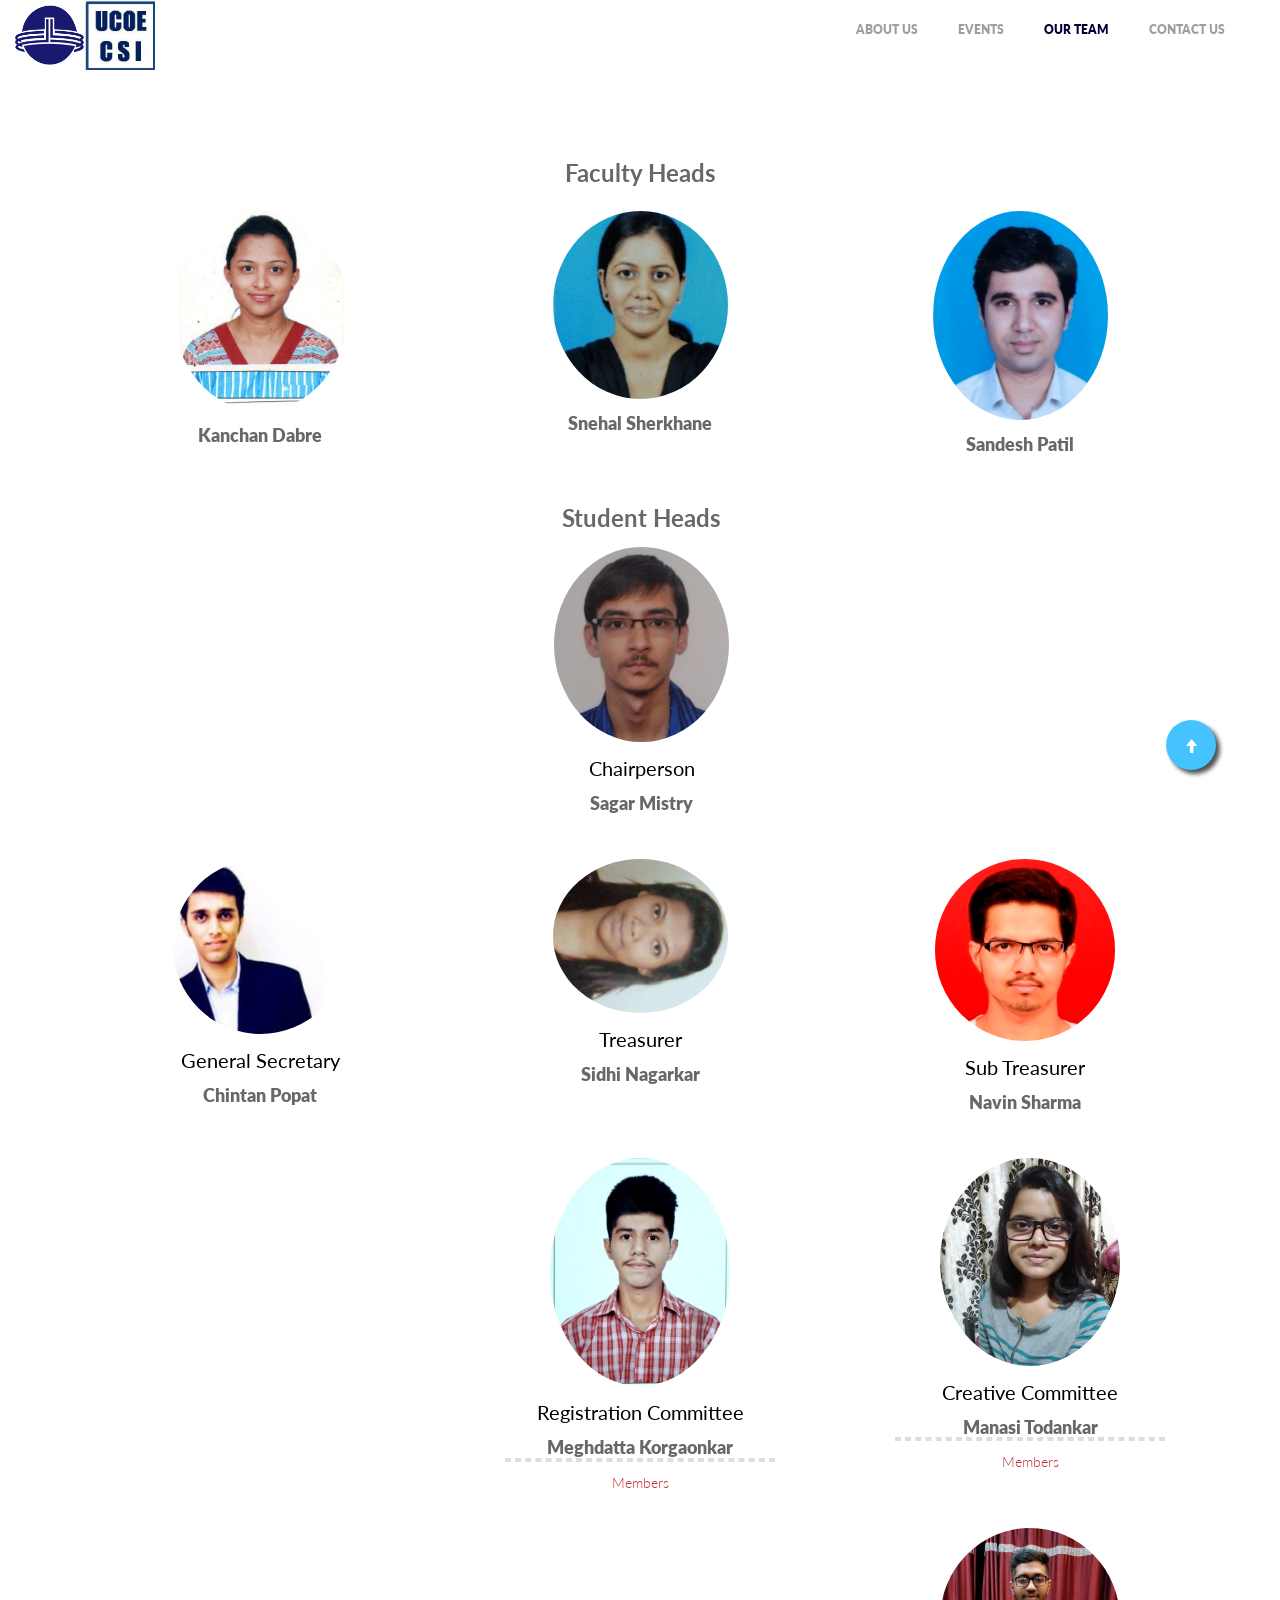
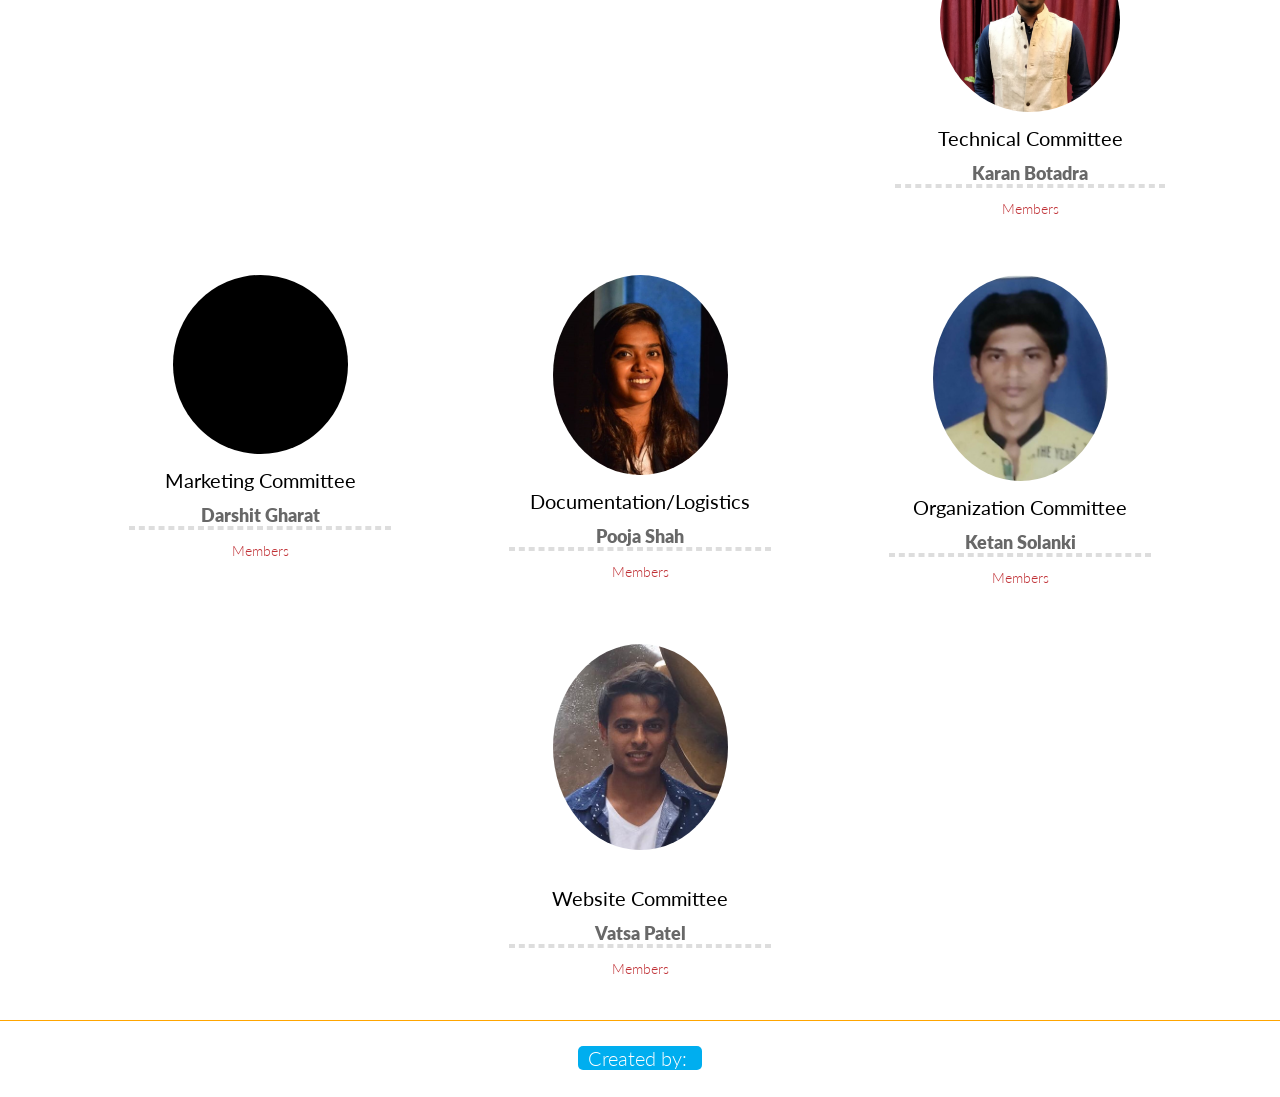
==== commit f62b41e6: "Bug fixes Fixed Google maps. Corrected speeling mistake in name." ====
--- a/aboutuscsi.html
+++ b/aboutuscsi.html
@@ -1,386 +1,386 @@
-<!DOCTYPE html>
-<html lang="en">
-
-<head>
-    <meta charset="utf-8">
-    <meta name="viewport" content="width=device-width, initial-scale=1.0">
-    <meta name="description" content="">
-    <meta name="author" content="">
-    <title>UCOE-CSI</title>
-    <link href="css/bootstrap.min.css" rel="stylesheet">
-    <link href="css/font-awesome.min.css" rel="stylesheet">
-    <link href="css/animate.min.css" rel="stylesheet">
-    <link href="css/lightbox.css" rel="stylesheet">
-    <link href="css/main.css" rel="stylesheet">
-    <link href="css/responsive.css" rel="stylesheet">
-
-    
-    <link rel="shortcut icon" href="images/ico/favicon.ico">
-    <link rel="apple-touch-icon-precomposed" sizes="144x144" href="images/ico/apple-touch-icon-144-precomposed.png">
-    <link rel="apple-touch-icon-precomposed" sizes="114x114" href="images/ico/apple-touch-icon-114-precomposed.png">
-    <link rel="apple-touch-icon-precomposed" sizes="72x72" href="images/ico/apple-touch-icon-72-precomposed.png">
-    <link rel="apple-touch-icon-precomposed" href="images/ico/apple-touch-icon-57-precomposed.png">
-</head>
-<!--/head-->
-
-<body>
-    <header id="header">
-
-        </div>
-        <div class="navbar navbar-inverse" role="banner">
-            <div class="container">
-                <div class="navbar-header">
-                    <button type="button" class="navbar-toggle" data-toggle="collapse" data-target=".navbar-collapse">
-                        <span class="sr-only">Toggle navigation</span>
-                        <span class="icon-bar"></span>
-                        <span class="icon-bar"></span>
-                        <span class="icon-bar"></span>
-                    </button>
-
-                    <a class="navbar-brand" href="index.html">
-                      <h1><img src="images/logo4.png" alt="logo" height="70px" width="70px"><img src="images/logo2.jpg" alt="logo" height="70px" width="70px"></h1>
-                    </a>
-
-                </div>
-                <div class="collapse navbar-collapse">
-                    <ul class="nav navbar-nav navbar-right">
-                        <li><a href="index.html">About Us</a></li>
-                        
-                        <li class="dropdown"><a href="pastevent.html">Events </a>
-                            
-                        </li>
-                        <li class="active"><a href="aboutuscsi.html">Our Team</a></li>
-                        <li><a href="index.html#ss">Contact Us</a></li>
-                    </ul>
-                </div>
-               
-
-            </div>
-        </div>
-    </header>
-    <!--/#header-->
-
-    <div class="container">
-        <div class="portfolio-items">
-            <center>
-				<h1><b>Faculty Heads</b></h1>
-            </center>
-            <div class="col-sm-4 portfolio-item branded logos">
-                <div class="portfolio-wrapper">
-                    <div class="portfolio-single">
-                        <div class="portfolio-thumb">
-                            <img src="images/aboutus/dabre.jpg" class="img-responsive" alt="">
-                        </div>
-                        <div class="portfolio-view">
-                          
-                        </div>
-                    </div>
-                    <div class="portfolio-info">
-                      <h2>Kanchan Dabre</h2>
-                    </div>
-                </div>
-            </div>
-            <div class="col-sm-4 portfolio-item branded logos">
-                <div class="portfolio-wrapper">
-                    <div class="portfolio-single">
-                        <div class="portfolio-thumb">
-                            <img src="images/aboutus/snehal.jpg" class="img-responsive" alt="">
-                        </div>
-                        <div class="portfolio-view">
-                          
-                        </div>
-                    </div>
-                    <div class="portfolio-info">
-                        <h2>Snehal Sherkhane</h2>
-                    </div>
-                </div>
-            </div>
-            <div class="col-sm-4  portfolio-item design logos">
-                <div class="portfolio-wrapper">
-                    <div class="portfolio-single">
-                        <div class="portfolio-thumb">
-                            <img src="images/aboutus/sandesh.jpg" class="img-responsive" alt="">
-                        </div>
-                      <div class="portfolio-view">
-                          
-                     </div>
-                    </div>
-                    <div class="portfolio-info">
-                      <h2>Sandesh Patil</h2>
-                    </div>
-                </div>
-            </div>
-        </div>
-
-        <hr class="line">
-
-        <!--chairperson-->
-
-        <div class="col-sm-4  portfolio-item design logos" id="cp">
-            <center>
-				<h1><b>Student Heads</b></h1>
-            </center>
-            <div class="portfolio-wrapper">
-                <div class="portfolio-single">
-                    <div class="portfolio-thumb">
-                      <img src="images/aboutus/sagar.jpg" class="img-responsive" alt="">
-                    </div>
-                    <div class="portfolio-view"> </div>
-                </div>
-                <div class="portfolio-info">
-                    <h3>Chairperson</h3>
-                    <h2>Sagar Mistry</h2>
-                </div>
-            </div>
-        </div>
-
-        <!--cp ends-->
-        <!--team level1 starts-->
-
-        <div class="portfolio-items">
-            <div class="col-sm-4 col-md-4 portfolio-item branded logos">
-                <div class="portfolio-wrapper">
-                    <div class="portfolio-single">
-                        <div class="portfolio-thumb">
-                            <img src="images/aboutus/chintan.jpg" class="img-responsive" alt="">
-                        </div>
-                        <div class="portfolio-view"> </div>
-                    </div>
-                    <div class="portfolio-info">
-                        <h3>General Secretary</h3>
-                        <h2>Chintan Popat</h2>
-                    </div>
-                </div>
-            </div>
-
-            <div class="col-sm-4 col-md-4 portfolio-item design logos">
-                <div class="portfolio-wrapper">
-                    <div class="portfolio-single">
-                        <div class="portfolio-thumb">
-                            <img src="images/aboutus/sidhi.jpg" class="img-responsive" alt="">
-                        </div>
-                        <div class="portfolio-view"> </div>
-                    </div>
-                    <div class="portfolio-info">
-                        <h3>Treasurer</h3>
-                        <h2>Sidhi Nagarkar</h2>
-                    </div>
-                </div>
-            </div>
-</div>
-
-        <!--team level1 ends ends-->
-        <!--team level2starts-->
-        <div class="row" >
-            <!--row starts-->
-            <div class="portfolio-items">
-<div class="col-sm-4 col-md-4  portfolio-item branded logos">
-          <div class="portfolio-wrapper">
-                        <div class="portfolio-single">
-                            <div class="portfolio-thumb">
-                                <img src="images/aboutus/navin.jpg" class="img-responsive" alt="">
-                            </div>
-                            <div class="portfolio-view"> </div>
-                        </div>
-                        <div class="portfolio-info">
-                          <h3>Sub Treasurer</h3>
-                          <h2>Navin Sharma</h2>
-                          <div class="text-container"> </div>
-                        </div>
-                    </div>
-                </div>
-<div class="col-sm-4 col-md-4">&nbsp;</div>
-                <div class="col-sm-4 col-md-4  portfolio-item branded logos">
-                    <div class="portfolio-wrapper">
-                        <div class="portfolio-single">
-                            <div class="portfolio-thumb">
-                                <img src="images/aboutus/megh.jpg" class="img-responsive" alt="">
-                            </div>
-                            <div class="portfolio-view"> </div>
-                        </div>
-                        <div class="portfolio-info">
-                          <h3>Registration Committee</h3>
-                          <h2>Meghdatta Korgaonkar</h2>
-                            <div class="text-container">
-                                <div class="text-content short-text">
-                                  <h6> Aash Rajiv Jain</h6>
-                                  <h6> Reddy pratham ashok</h6>
-                                </div>
-                                <div class="show-more">
-                                    <a href="#">Members</a>
-                                </div>
-                            </div>
-                        </div>
-                    </div>
-                </div>
-              <div class="col-sm-4 col-md-4  portfolio-item branded logos">
-                  <div class="portfolio-wrapper">
-                    <div class="portfolio-single">
-                      <div class="portfolio-thumb"> <img src="images/aboutus/manasi.jpg" class="img-responsive" alt=""> </div>
-                      <div class="portfolio-view"> </div>
-                    </div>
-                    <div class="portfolio-info">
-                      <h3>Creative Committee</h3>
-                      <h2>Manasi Todankar</h2>
-                      <div class="text-container">
-                        <div class="text-content short-text">
-                          <h6> Deesha Gavand</h6>
-                          <h6> Prasad Nikumbh</h6>
-                        </div>
-                        <div class="show-more"> <a href="#">Members</a> </div>
-                      </div>
-                    </div>
-                  </div>
-                </div>
-              <div class="col-sm-4 col-md-4  portfolio-item branded logos">
-                  <div class="portfolio-wrapper">
-                    <div class="portfolio-single">
-                      <div class="portfolio-thumb"> <img src="images/aboutus/karan.jpg" class="img-responsive" alt=""></div>
-                      <div class="portfolio-view"> </div>
-                    </div>
-                    <div class="portfolio-info">
-                      <h3>Technical Committee</h3>
-                      <h2>Karan Botadra</h2>
-                      <div class="text-container">
-                        <div class="text-content short-text">
-                          <h6> Harshil Chheda</h6>
-                          <h6> Keval Morakhiya</h6>
-                          <h6> Jignesh Kotadiya</h6>
-                          <h6> Raj Shah</h6>
-                        </div>
-                        <div class="show-more"> <a href="#">Members</a></div>
-                      </div>
-                    </div>
-                  </div>
-                </div>
-            </div>
-        </div>
-        <!-- row ends-->
-        <!--team level2 ends ends-->
-        <!--team level3 starts-->
-        <div class="portfolio-items">
-<div class="col-sm-4  portfolio-item design logos">
-        <div class="portfolio-wrapper">
-                    <div class="portfolio-single">
-                        <div class="portfolio-thumb">
-                            <img src="images/aboutus/black.jpg" class="img-responsive" alt="">
-                        </div>
-                        <div class="portfolio-view"> </div>
-                    </div>
-                    <div class="portfolio-info">
-                      <h3>Marketing Committee</h3>
-                      <h2>Darshit Gharat</h2>
-                        <div class="text-container">
-                            <div class="text-content short-text">
-                              <h6>Anushri Shetty</h6>
-                              <h6>Rahul Limbachiya</h6>
-                              <h6>Pavan Chaudhari</h6>
-                            </div>
-                            <div class="show-more">
-                                <a href="#">Members</a>
-                            </div>
-                        </div>
-                    </div>
-      </div>
-          </div>
-<div class="col-sm-4  portfolio-item design logos">
-  <div class="portfolio-wrapper">
-    <div class="portfolio-single">
-      <div class="portfolio-thumb"> <img src="images/aboutus/pooja.jpg" class="img-responsive" alt=""> </div>
-      <div class="portfolio-view"> </div>
-    </div>
-    <div class="portfolio-info">
-      <h3>Documentation/Logistics</h3>
-      <h2>Pooja Shah</h2>
-      <div class="text-container">
-        <div class="text-content short-text">
-          <h6>Harsh Raval</h6>
-          <h6>Nilang Trivedi</h6>
-          <h6>Devanshi Shah</h6>
-        </div>
-        <div class="show-more"> <a href="#">Members</a> </div>
-      </div>
-    </div>
-  </div>
-</div>
-<div class="col-sm-4  portfolio-item design logos">
-  <div class="portfolio-wrapper">
-    <div class="portfolio-single">
-      <div class="portfolio-thumb"> <img src="images/aboutus/ketan.jpg" class="img-responsive" alt=""></div>
-<div class="portfolio-view"> </div>
-    </div>
-    <div class="portfolio-info">
-      <h3>Organization Committee</h3>
-      <h2>Ketan Solanki</h2>
-      <div class="text-container">
-        <div class="text-content short-text">
-          <h6>Agasti Rao</h6>
-          <h6>Mayur Girdhar</h6>
-          <h6>Sood Jaskirat Inderpal</h6>
-        </div>
-        <div class="show-more"> <a href="#">Members</a></div>
-      </div>
-    </div>
-  </div>
-</div>
-<div class="col-sm-4  portfolio-item design logos col-md-offset-4">
-  <div class="portfolio-wrapper">
-    <div class="portfolio-single">
-      <div class="portfolio-thumb"> <img src="images/aboutus/vats.jpg" class="img-responsive" alt=""></div>
-      <div>&nbsp;</div>
-      <div class="portfolio-view"> </div>
-    </div>
-    <div class="portfolio-info">
-      <h3>Website Committee</h3>
-      <h2>Vatsa Patel</h2>
-      <div class="text-container">
-        <div class="text-content short-text">
-          <h6>Yash Maniar</h6>
-          <h6>Ankita Mitrani</h6>
-          <h6>Chirag Mehta</h6>
-        </div>
-        <div class="show-more"> <a href="#">Members</a></div>
-      </div>
-    </div>
-  </div>
-</div>
-      </div>
-        <!--team level3 ends ends-->
-        <!--doc-->
-        <!--doc ends-->
-
-    </div>
-    <div class="footer">
-        <div class="tool">
-            &nbsp;&nbsp;Created by: &nbsp;&nbsp;  
-            <span class="tooltext">
-                <div class="portfolio-wrapper">
-                    <div class="portfolio-single">
-                        <div class="portfolio-thumb">
-                            <img src="images/aboutus/yashh.jpg" class="img-responsive" alt="">
-                        </div>
-                        <div class="portfolio-view">
-                            <ul class="nav nav-pills">
-                               
-                            </ul>
-                        </div>
-                    </div>
-                    <div class="portfolio-info">
-                        <h4></h4>
-                        <h2>Yash Maniar</h2>
-                       
-                    </div>
-                </div>
-           </span>
-        </div>
-    </div>
-	<div  id="testing"><span class="glyphicon glyphicon-arrow-up" id="top"></span></div>
-    <script type="text/javascript" src="js/jquery.js"></script>
-    <script type="text/javascript" src="js/bootstrap.min.js"></script>
-    <script type="text/javascript" src="js/jquery.isotope.min.js"></script>
-    <script type="text/javascript" src="js/lightbox.min.js"></script>
-    <script type="text/javascript" src="js/wow.min.js"></script>
-    <script type="text/javascript" src="js/main.js"></script>
-</body>
-
+<!DOCTYPE html>
+<html lang="en">
+
+<head>
+    <meta charset="utf-8">
+    <meta name="viewport" content="width=device-width, initial-scale=1.0">
+    <meta name="description" content="">
+    <meta name="author" content="">
+    <title>UCOE-CSI</title>
+    <link href="css/bootstrap.min.css" rel="stylesheet">
+    <link href="css/font-awesome.min.css" rel="stylesheet">
+    <link href="css/animate.min.css" rel="stylesheet">
+    <link href="css/lightbox.css" rel="stylesheet">
+    <link href="css/main.css" rel="stylesheet">
+    <link href="css/responsive.css" rel="stylesheet">
+
+    
+    <link rel="shortcut icon" href="images/ico/favicon.ico">
+    <link rel="apple-touch-icon-precomposed" sizes="144x144" href="images/ico/apple-touch-icon-144-precomposed.png">
+    <link rel="apple-touch-icon-precomposed" sizes="114x114" href="images/ico/apple-touch-icon-114-precomposed.png">
+    <link rel="apple-touch-icon-precomposed" sizes="72x72" href="images/ico/apple-touch-icon-72-precomposed.png">
+    <link rel="apple-touch-icon-precomposed" href="images/ico/apple-touch-icon-57-precomposed.png">
+</head>
+<!--/head-->
+
+<body>
+    <header id="header">
+
+        </div>
+        <div class="navbar navbar-inverse" role="banner">
+            <div class="container">
+                <div class="navbar-header">
+                    <button type="button" class="navbar-toggle" data-toggle="collapse" data-target=".navbar-collapse">
+                        <span class="sr-only">Toggle navigation</span>
+                        <span class="icon-bar"></span>
+                        <span class="icon-bar"></span>
+                        <span class="icon-bar"></span>
+                    </button>
+
+                    <a class="navbar-brand" href="index.html">
+                      <h1><img src="images/logo4.png" alt="logo" height="70px" width="70px"><img src="images/logo2.jpg" alt="logo" height="70px" width="70px"></h1>
+                    </a>
+
+                </div>
+                <div class="collapse navbar-collapse">
+                    <ul class="nav navbar-nav navbar-right">
+                        <li><a href="index.html">About Us</a></li>
+                        
+                        <li class="dropdown"><a href="pastevent.html">Events </a>
+                            
+                        </li>
+                        <li class="active"><a href="aboutuscsi.html">Our Team</a></li>
+                        <li><a href="index.html#ss">Contact Us</a></li>
+                    </ul>
+                </div>
+               
+
+            </div>
+        </div>
+    </header>
+    <!--/#header-->
+
+    <div class="container">
+        <div class="portfolio-items">
+            <center>
+				<h1><b>Faculty Heads</b></h1>
+            </center>
+            <div class="col-sm-4 portfolio-item branded logos">
+                <div class="portfolio-wrapper">
+                    <div class="portfolio-single">
+                        <div class="portfolio-thumb">
+                            <img src="images/aboutus/dabre.jpg" class="img-responsive" alt="">
+                        </div>
+                        <div class="portfolio-view">
+                          
+                        </div>
+                    </div>
+                    <div class="portfolio-info">
+                      <h2>Kanchan Dabre</h2>
+                    </div>
+                </div>
+            </div>
+            <div class="col-sm-4 portfolio-item branded logos">
+                <div class="portfolio-wrapper">
+                    <div class="portfolio-single">
+                        <div class="portfolio-thumb">
+                            <img src="images/aboutus/snehal.jpg" class="img-responsive" alt="">
+                        </div>
+                        <div class="portfolio-view">
+                          
+                        </div>
+                    </div>
+                    <div class="portfolio-info">
+                        <h2>Snehal Sherkhane</h2>
+                    </div>
+                </div>
+            </div>
+            <div class="col-sm-4  portfolio-item design logos">
+                <div class="portfolio-wrapper">
+                    <div class="portfolio-single">
+                        <div class="portfolio-thumb">
+                            <img src="images/aboutus/sandesh.jpg" class="img-responsive" alt="">
+                        </div>
+                      <div class="portfolio-view">
+                          
+                     </div>
+                    </div>
+                    <div class="portfolio-info">
+                      <h2>Sandesh Patil</h2>
+                    </div>
+                </div>
+            </div>
+        </div>
+
+        <hr class="line">
+
+        <!--chairperson-->
+
+        <div class="col-sm-4  portfolio-item design logos" id="cp">
+            <center>
+				<h1><b>Student Heads</b></h1>
+            </center>
+            <div class="portfolio-wrapper">
+                <div class="portfolio-single">
+                    <div class="portfolio-thumb">
+                      <img src="images/aboutus/sagar.jpg" class="img-responsive" alt="">
+                    </div>
+                    <div class="portfolio-view"> </div>
+                </div>
+                <div class="portfolio-info">
+                    <h3>Chairperson</h3>
+                    <h2>Sagar Mistry</h2>
+                </div>
+            </div>
+        </div>
+
+        <!--cp ends-->
+        <!--team level1 starts-->
+
+        <div class="portfolio-items">
+            <div class="col-sm-4 col-md-4 portfolio-item branded logos">
+                <div class="portfolio-wrapper">
+                    <div class="portfolio-single">
+                        <div class="portfolio-thumb">
+                            <img src="images/aboutus/chintan.jpg" class="img-responsive" alt="">
+                        </div>
+                        <div class="portfolio-view"> </div>
+                    </div>
+                    <div class="portfolio-info">
+                        <h3>General Secretary</h3>
+                        <h2>Chintan Popat</h2>
+                    </div>
+                </div>
+            </div>
+
+            <div class="col-sm-4 col-md-4 portfolio-item design logos">
+                <div class="portfolio-wrapper">
+                    <div class="portfolio-single">
+                        <div class="portfolio-thumb">
+                            <img src="images/aboutus/sidhi.jpg" class="img-responsive" alt="">
+                        </div>
+                        <div class="portfolio-view"> </div>
+                    </div>
+                    <div class="portfolio-info">
+                        <h3>Treasurer</h3>
+                        <h2>Sidhi Nagarkar</h2>
+                    </div>
+                </div>
+            </div>
+</div>
+
+        <!--team level1 ends ends-->
+        <!--team level2starts-->
+        <div class="row" >
+            <!--row starts-->
+            <div class="portfolio-items">
+<div class="col-sm-4 col-md-4  portfolio-item branded logos">
+          <div class="portfolio-wrapper">
+                        <div class="portfolio-single">
+                            <div class="portfolio-thumb">
+                                <img src="images/aboutus/navin.jpg" class="img-responsive" alt="">
+                            </div>
+                            <div class="portfolio-view"> </div>
+                        </div>
+                        <div class="portfolio-info">
+                          <h3>Sub Treasurer</h3>
+                          <h2>Navin Sharma</h2>
+                          <div class="text-container"> </div>
+                        </div>
+                    </div>
+                </div>
+<div class="col-sm-4 col-md-4">&nbsp;</div>
+                <div class="col-sm-4 col-md-4  portfolio-item branded logos">
+                    <div class="portfolio-wrapper">
+                        <div class="portfolio-single">
+                            <div class="portfolio-thumb">
+                                <img src="images/aboutus/megh.jpg" class="img-responsive" alt="">
+                            </div>
+                            <div class="portfolio-view"> </div>
+                        </div>
+                        <div class="portfolio-info">
+                          <h3>Registration Committee</h3>
+                          <h2>Meghdatta Korgaonkar</h2>
+                            <div class="text-container">
+                                <div class="text-content short-text">
+                                  <h6> Aash Rajiv Jain</h6>
+                                  <h6> Reddy pratham ashok</h6>
+                                </div>
+                                <div class="show-more">
+                                    <a href="#">Members</a>
+                                </div>
+                            </div>
+                        </div>
+                    </div>
+                </div>
+              <div class="col-sm-4 col-md-4  portfolio-item branded logos">
+                  <div class="portfolio-wrapper">
+                    <div class="portfolio-single">
+                      <div class="portfolio-thumb"> <img src="images/aboutus/manasi.jpg" class="img-responsive" alt=""> </div>
+                      <div class="portfolio-view"> </div>
+                    </div>
+                    <div class="portfolio-info">
+                      <h3>Creative Committee</h3>
+                      <h2>Manasi Todankar</h2>
+                      <div class="text-container">
+                        <div class="text-content short-text">
+                          <h6> Deesha Gavand</h6>
+                          <h6> Prasad Nikumbh</h6>
+                        </div>
+                        <div class="show-more"> <a href="#">Members</a> </div>
+                      </div>
+                    </div>
+                  </div>
+                </div>
+              <div class="col-sm-4 col-md-4  portfolio-item branded logos">
+                  <div class="portfolio-wrapper">
+                    <div class="portfolio-single">
+                      <div class="portfolio-thumb"> <img src="images/aboutus/karan.jpg" class="img-responsive" alt=""></div>
+                      <div class="portfolio-view"> </div>
+                    </div>
+                    <div class="portfolio-info">
+                      <h3>Technical Committee</h3>
+                      <h2>Karan Botadra</h2>
+                      <div class="text-container">
+                        <div class="text-content short-text">
+                          <h6> Harshil Chheda</h6>
+                          <h6> Keval Morakhiya</h6>
+                          <h6> Jignesh Kotadiya</h6>
+                          <h6> Raj Shah</h6>
+                        </div>
+                        <div class="show-more"> <a href="#">Members</a></div>
+                      </div>
+                    </div>
+                  </div>
+                </div>
+            </div>
+        </div>
+        <!-- row ends-->
+        <!--team level2 ends ends-->
+        <!--team level3 starts-->
+        <div class="portfolio-items">
+<div class="col-sm-4  portfolio-item design logos">
+        <div class="portfolio-wrapper">
+                    <div class="portfolio-single">
+                        <div class="portfolio-thumb">
+                            <img src="images/aboutus/black.jpg" class="img-responsive" alt="">
+                        </div>
+                        <div class="portfolio-view"> </div>
+                    </div>
+                    <div class="portfolio-info">
+                      <h3>Marketing Committee</h3>
+                      <h2>Darshit Gharat</h2>
+                        <div class="text-container">
+                            <div class="text-content short-text">
+                              <h6>Anushri Shetty</h6>
+                              <h6>Rahul Limbachiya</h6>
+                              <h6>Pavan Chaudhari</h6>
+                            </div>
+                            <div class="show-more">
+                                <a href="#">Members</a>
+                            </div>
+                        </div>
+                    </div>
+      </div>
+          </div>
+<div class="col-sm-4  portfolio-item design logos">
+  <div class="portfolio-wrapper">
+    <div class="portfolio-single">
+      <div class="portfolio-thumb"> <img src="images/aboutus/pooja.jpg" class="img-responsive" alt=""> </div>
+      <div class="portfolio-view"> </div>
+    </div>
+    <div class="portfolio-info">
+      <h3>Documentation/Logistics</h3>
+      <h2>Pooja Shah</h2>
+      <div class="text-container">
+        <div class="text-content short-text">
+          <h6>Harsh Raval</h6>
+          <h6>Nilang Trivedi</h6>
+          <h6>Devanshi Shah</h6>
+        </div>
+        <div class="show-more"> <a href="#">Members</a> </div>
+      </div>
+    </div>
+  </div>
+</div>
+<div class="col-sm-4  portfolio-item design logos">
+  <div class="portfolio-wrapper">
+    <div class="portfolio-single">
+      <div class="portfolio-thumb"> <img src="images/aboutus/ketan.jpg" class="img-responsive" alt=""></div>
+<div class="portfolio-view"> </div>
+    </div>
+    <div class="portfolio-info">
+      <h3>Organization Committee</h3>
+      <h2>Ketan Solanki</h2>
+      <div class="text-container">
+        <div class="text-content short-text">
+          <h6>Agasti Rao</h6>
+          <h6>Mayur Girdhar</h6>
+          <h6>Sood Jaskirat Inderpal</h6>
+        </div>
+        <div class="show-more"> <a href="#">Members</a></div>
+      </div>
+    </div>
+  </div>
+</div>
+<div class="col-sm-4  portfolio-item design logos col-md-offset-4">
+  <div class="portfolio-wrapper">
+    <div class="portfolio-single">
+      <div class="portfolio-thumb"> <img src="images/aboutus/vats.jpg" class="img-responsive" alt=""></div>
+      <div>&nbsp;</div>
+      <div class="portfolio-view"> </div>
+    </div>
+    <div class="portfolio-info">
+      <h3>Website Committee</h3>
+      <h2>Vatsa Patel</h2>
+      <div class="text-container">
+        <div class="text-content short-text">
+          <h6>Yash Maniar</h6>
+          <h6>Ankita Metrani</h6>
+          <h6>Chirag Mehta</h6>
+        </div>
+        <div class="show-more"> <a href="#">Members</a></div>
+      </div>
+    </div>
+  </div>
+</div>
+      </div>
+        <!--team level3 ends ends-->
+        <!--doc-->
+        <!--doc ends-->
+
+    </div>
+    <div class="footer">
+        <div class="tool">
+            &nbsp;&nbsp;Created by: &nbsp;&nbsp;  
+            <span class="tooltext">
+                <div class="portfolio-wrapper">
+                    <div class="portfolio-single">
+                        <div class="portfolio-thumb">
+                            <img src="images/aboutus/yashh.jpg" class="img-responsive" alt="">
+                        </div>
+                        <div class="portfolio-view">
+                            <ul class="nav nav-pills">
+                               
+                            </ul>
+                        </div>
+                    </div>
+                    <div class="portfolio-info">
+                        <h4></h4>
+                        <h2>Yash Maniar</h2>
+                       
+                    </div>
+                </div>
+           </span>
+        </div>
+    </div>
+	<div  id="testing"><span class="glyphicon glyphicon-arrow-up" id="top"></span></div>
+    <script type="text/javascript" src="js/jquery.js"></script>
+    <script type="text/javascript" src="js/bootstrap.min.js"></script>
+    <script type="text/javascript" src="js/jquery.isotope.min.js"></script>
+    <script type="text/javascript" src="js/lightbox.min.js"></script>
+    <script type="text/javascript" src="js/wow.min.js"></script>
+    <script type="text/javascript" src="js/main.js"></script>
+</body>
+
 </html>
